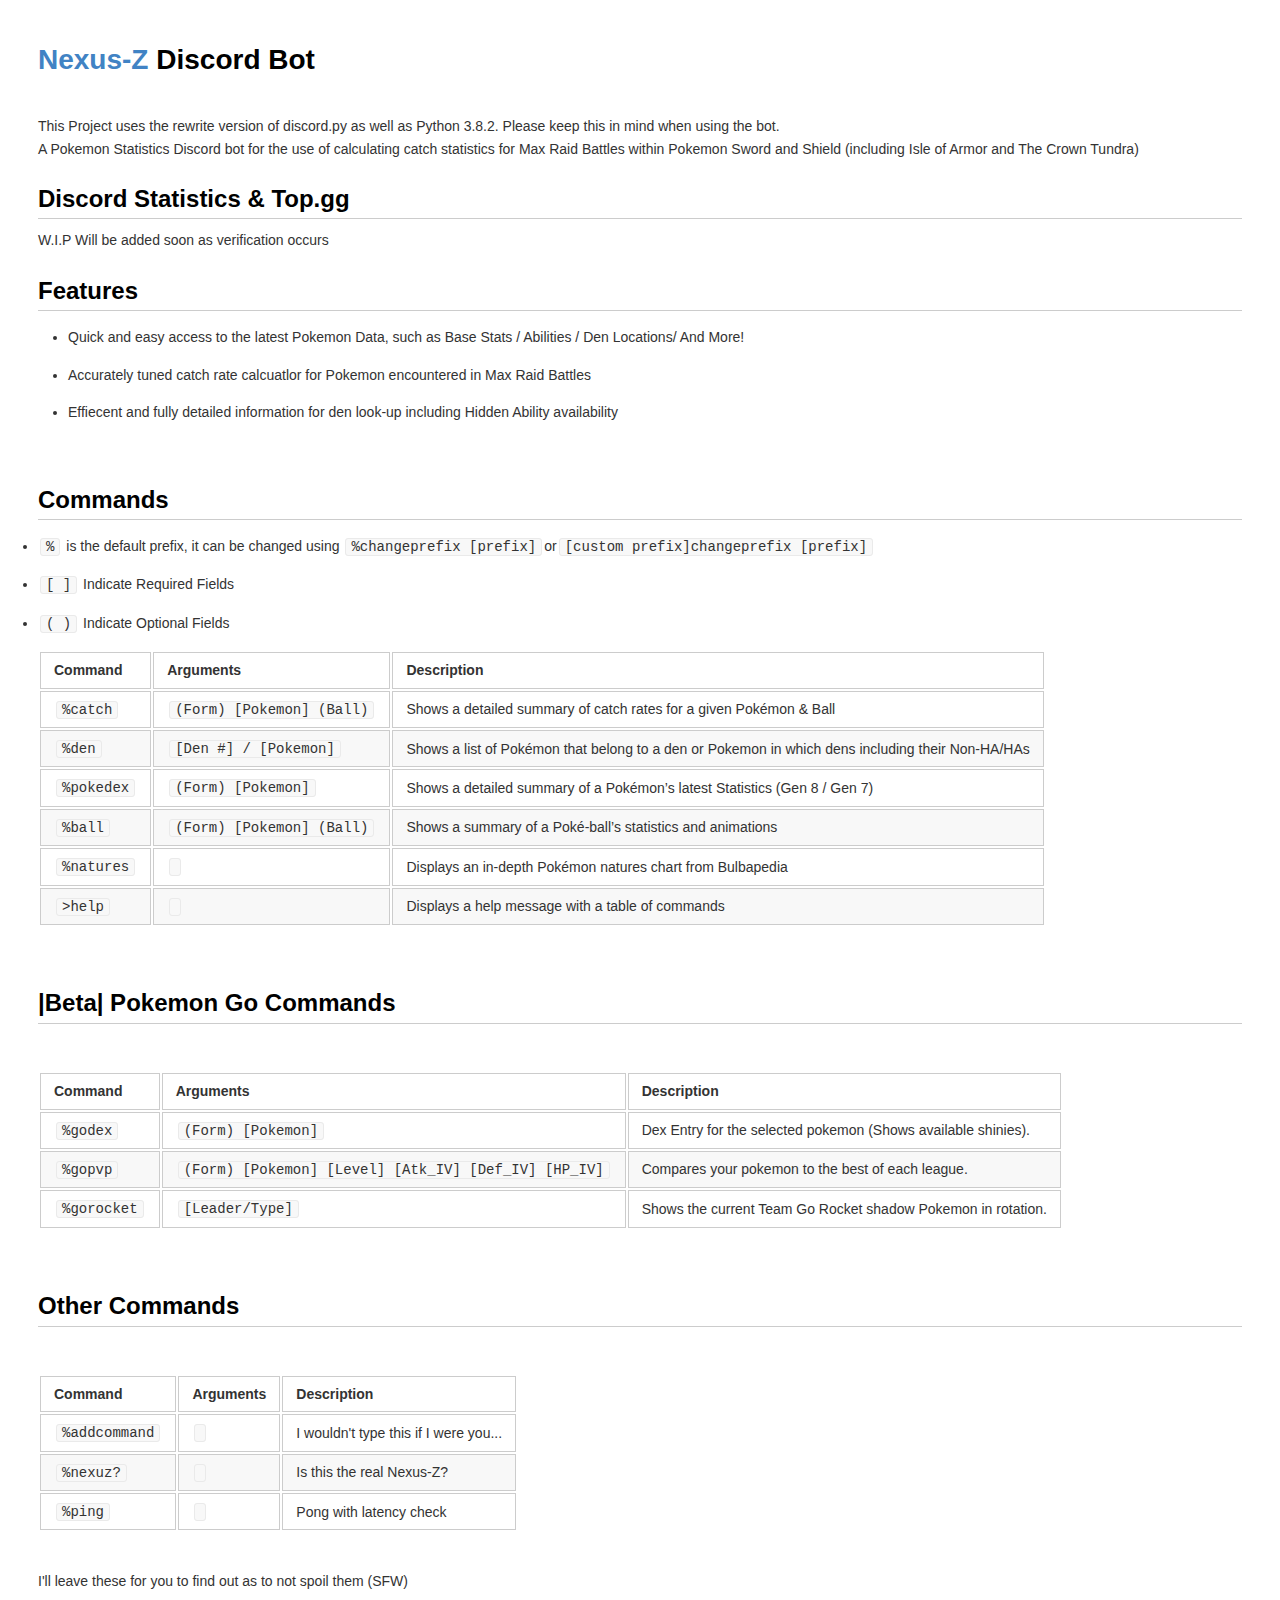
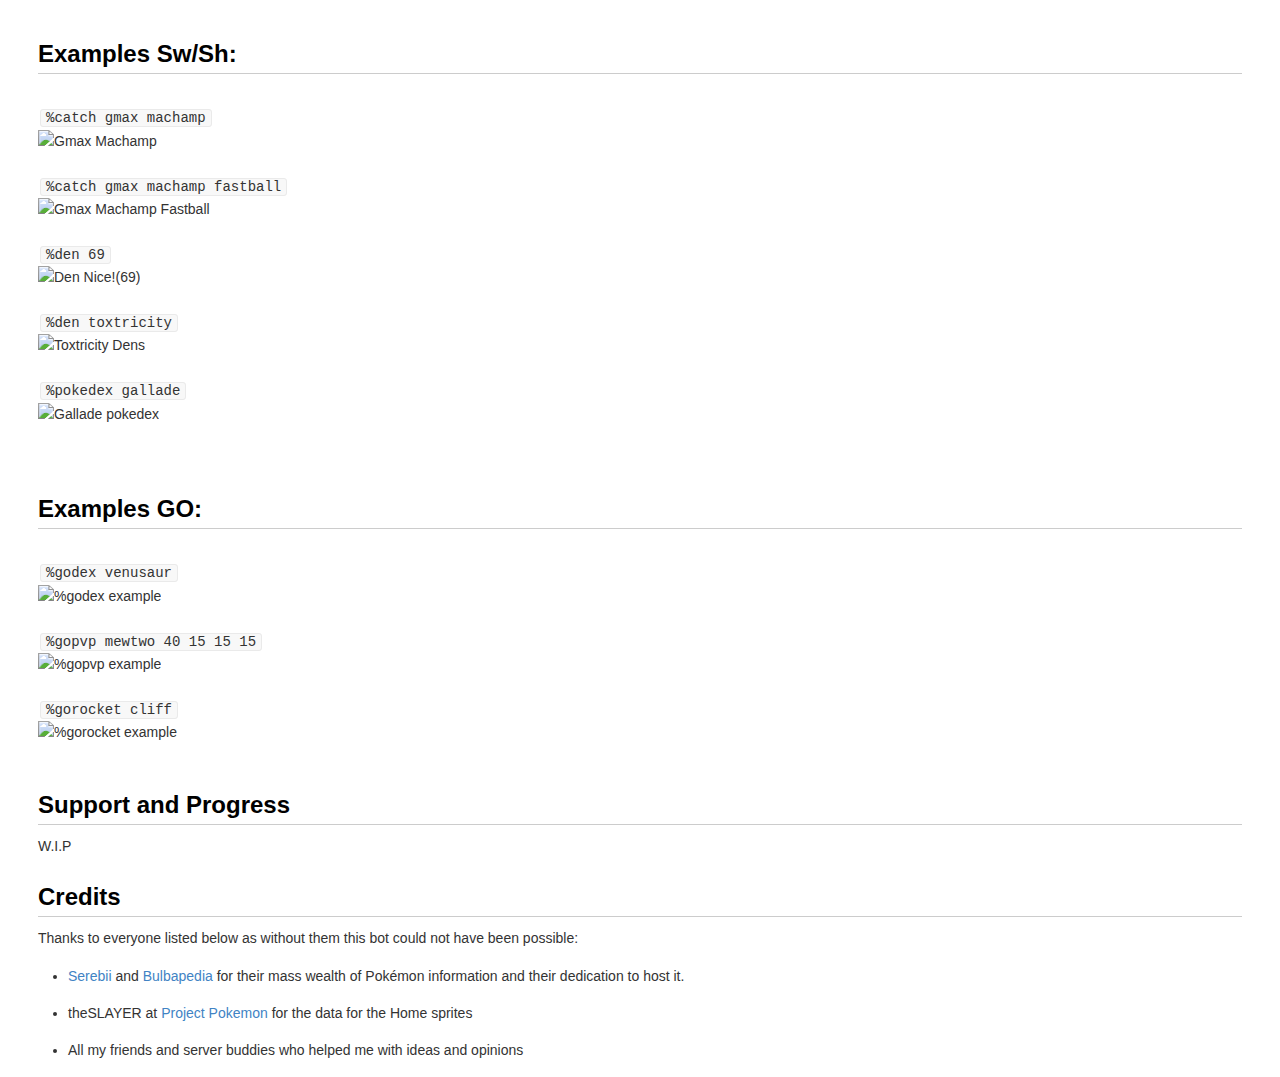
==== NexusZ/index.html @ 6e18e92f "Update index.html" ====
<!DOCTYPE html>
<html>
<head>
 <link rel="stylesheet" href="styles.css">
<body>
<h1><a href="https://github.com/Sollisnexus/Nexus-Z">Nexus-Z</a> Discord Bot</h1>
<br>
This Project uses the rewrite version of discord.py as well as Python 3.8.2. Please keep this in mind when using the bot.	
<br>
A Pokemon Statistics Discord bot for the use of calculating catch statistics for Max Raid Battles within Pokemon Sword and Shield (including Isle of Armor and The Crown Tundra)
<br>

<h2>Discord Statistics & Top.gg</h2>

W.I.P Will be added soon as verification occurs

<h2>Features</h2>
<ul>
	<li>Quick and easy access to the latest Pokemon Data, such as Base Stats / Abilities / Den Locations/ And More!
	<li>Accurately tuned catch rate calcuatlor for Pokemon encountered in Max Raid Battles
	<li>Effiecent and fully detailed information for den look-up including Hidden Ability availability
</ul>
<br>
<h2>Commands</h2>
	<li><code class="language-plaintext highlighter-rouge">%</code> is the default prefix, it can be changed using <code class="language-plaintext highlighter-rouge">%changeprefix [prefix]</code>or<code class="language-plaintext highlighter-rouge">[custom prefix]changeprefix [prefix]</code></li>
    <li><code class="language-plaintext highlighter-rouge">[ ]</code> Indicate Required Fields</li>
	<li><code class="language-plaintext highlighter-rouge">( )</code> Indicate Optional Fields</li>

<table>
<thead>
	<tr>
		<th>Command</th>
		<th>Arguments</th>
		<th>Description</th>
	</tr>
</thead>
<tbody>	
	<tr>
		<td><code class="language-plaintext highlighter-rouge">%catch</code></td>
		<td><code class="language-plaintext highlighter-rouge">(Form) [Pokemon] (Ball)</code></td>
		<td>Shows a detailed summary of catch rates for a given Pokémon & Ball</td>
	</tr>
	<tr>
		<td><code class="language-plaintext highlighter-rouge">%den</code></td>
		<td><code class="language-plaintext highlighter-rouge">[Den #] / [Pokemon]</code></td>
		<td>Shows a list of Pokémon that belong to a den or Pokemon in which dens including their Non-HA/HAs</td>
	</tr>
<tr>
		<td><code class="language-plaintext highlighter-rouge">%pokedex</code></td>
		<td><code class="language-plaintext highlighter-rouge">(Form) [Pokemon]</code></td>
		<td>Shows a detailed summary of a Pokémon’s latest Statistics (Gen 8 / Gen 7)</td>
	</tr>
<tr>
		<td><code class="language-plaintext highlighter-rouge">%ball</code></td>
		<td><code class="language-plaintext highlighter-rouge">(Form) [Pokemon] (Ball)</code></td>
		<td>Shows a summary of a Poké-ball’s statistics and animations </td>
	</tr>
<tr>
		<td><code class="language-plaintext highlighter-rouge">%natures</code></td>
		<td><code class="language-plaintext highlighter-rouge"></code></td>
		<td>Displays an in-depth Pokémon natures chart from Bulbapedia</td>
	</tr>
<tr>
		<td><code class="language-plaintext highlighter-rouge">>help</code></td>
		<td><code class="language-plaintext highlighter-rouge"></code></td>
		<td>Displays a help message with a table of commands</td>
	</tr>
</tbody>
</table>
</p>
<p>
<br>
<h2> |Beta| Pokemon Go Commands</h2>
<br>
<table>
<thead>
	<tr>
		<th>Command</th>
		<th>Arguments</th>
		<th>Description</th>
	</tr>
</thead>
<tbody>	
	<tr>
		<td><code class="language-plaintext highlighter-rouge">%godex</code></td>
		<td><code class="language-plaintext highlighter-rouge">(Form) [Pokemon]</code></td>
		<td>Dex Entry for the selected pokemon (Shows available shinies).</td>
	</tr>
	<tr>
		<td><code class="language-plaintext highlighter-rouge">%gopvp</code></td>
		<td><code class="language-plaintext highlighter-rouge">(Form) [Pokemon] [Level] [Atk_IV] [Def_IV] [HP_IV]</code></td>
		<td>Compares your pokemon to the best of each league.</td>
	</tr>
	<tr>
		<td><code class="language-plaintext highlighter-rouge">%gorocket</code></td>
		<td><code class="language-plaintext highlighter-rouge">[Leader/Type]</code></td>
		<td>Shows the current Team Go Rocket shadow Pokemon in rotation.</td>
	</tr>
</tbody>
</table>
</p>
<p>
<br>
<h2>Other Commands</h2>
<br>
<table>
<thead>
	<tr>
		<th>Command</th>
		<th>Arguments</th>
		<th>Description</th>
	</tr>
</thead>
<tbody>	
	<tr>
		<td><code class="language-plaintext highlighter-rouge">%addcommand</code></td>
		<td><code class="language-plaintext highlighter-rouge"></code></td>
		<td>I wouldn't type this if I were you...</td>
	</tr>
	<tr>
		<td><code class="language-plaintext highlighter-rouge">%nexuz?</code></td>
		<td><code class="language-plaintext highlighter-rouge"></code></td>
		<td>Is this the real Nexus-Z?</td>
	</tr>
	<tr>
		<td><code class="language-plaintext highlighter-rouge">%ping</code></td>
		<td><code class="language-plaintext highlighter-rouge"></code></td>
		<td>Pong with latency check</td>
	</tr>
</tbody>
</table>
<br>
I'll leave these for you to find out as to not spoil them (SFW)
<br>
<br>
<h2>Examples Sw/Sh:</h2>
<br>
<code class="language-plaintext highlighter-rouge">%catch gmax machamp</code>
<br>
<img src="https://raw.githubusercontent.com/Sollisnexus/Sollisnexus.github.io/master/NexusZ/machampgmax.png" alt="Gmax Machamp">
<br>
<br>
<code class="language-plaintext highlighter-rouge">%catch gmax machamp fastball</code>
<br>
<img src="https://raw.githubusercontent.com/Sollisnexus/Sollisnexus.github.io/master/NexusZ/machampgmaxfastball.png" alt="Gmax Machamp Fastball">
<br>
<br>
<code class="language-plaintext highlighter-rouge">%den 69</code>
<br>
<img src="https://raw.githubusercontent.com/Sollisnexus/Sollisnexus.github.io/master/NexusZ/den69.png" alt="Den Nice!(69)">
<br>
<br>
<code class="language-plaintext highlighter-rouge">%den toxtricity</code>
<br>
<img src="https://raw.githubusercontent.com/Sollisnexus/Sollisnexus.github.io/master/NexusZ/dentoxtricity.png" alt="Toxtricity Dens">
<br>
<br>
<code class="language-plaintext highlighter-rouge">%pokedex gallade</code>
<br>
<img src="https://raw.githubusercontent.com/Sollisnexus/Sollisnexus.github.io/master/NexusZ/pokedexgallade.png" alt="Gallade pokedex">
<br>
<br>
<br>
<h2>Examples GO:</h2>
<br>
<code class="language-plaintext highlighter-rouge">%godex venusaur</code>
<br>
<img src="https://raw.githubusercontent.com/Sollisnexus/Sollisnexus.github.io/master/NexusZ/venusaurdexexample.png" alt="%godex example">
<br>
<br>
<code class="language-plaintext highlighter-rouge">%gopvp mewtwo 40 15 15 15</code>
<br>
<img src="https://raw.githubusercontent.com/Sollisnexus/Sollisnexus.github.io/master/NexusZ/gopvpmewtwoexample.png" alt="%gopvp example">
<br>
<br>
<code class="language-plaintext highlighter-rouge">%gorocket cliff</code>
<br>
<img src="https://raw.githubusercontent.com/Sollisnexus/Sollisnexus.github.io/master/NexusZ/cliffexample.png" alt="%gorocket example">
<br>
<br>
	
<h2>Support and Progress</h2>
W.I.P
<br>
<h2>Credits</h2>
Thanks to everyone listed below as without them this bot could not have been possible:
<ul>
	<li><a href="https://www.serebii.net/">Serebii</a> and <a href="https://bulbapedia.bulbagarden.net/wiki/Main_Page">Bulbapedia</a> for their mass wealth of Pokémon information and their dedication to host it.
	<li>theSLAYER at <a href="https://projectpokemon.org/">Project Pokemon</a> for the data for the Home sprites
	<li>All my friends and server buddies who helped me with ideas and opinions
<ul>
</p>
</body>
</html>
---- NexusZ/styles.css ----
body {
  font-family: Helvetica, arial, sans-serif;
  font-size: 14px;
  line-height: 1.6;
  padding-top: 10px;
  padding-bottom: 10px;
  background-color: white;
  padding: 30px;
  color: #333;
}

body > *:first-child {
  margin-top: 0 !important;
}

body > *:last-child {
  margin-bottom: 0 !important;
}

a {
  color: #4183C4;
  text-decoration: none;
}

a.absent {
  color: #cc0000;
}

a.anchor {
  display: block;
  padding-left: 30px;
  margin-left: -30px;
  cursor: pointer;
  position: absolute;
  top: 0;
  left: 0;
  bottom: 0;
}

h1, h2, h3, h4, h5, h6 {
  margin: 20px 0 10px;
  padding: 0;
  font-weight: bold;
  -webkit-font-smoothing: antialiased;
  cursor: text;
  position: relative;
}

h2:first-child, h1:first-child, h1:first-child + h2, h3:first-child, h4:first-child, h5:first-child, h6:first-child {
  margin-top: 0;
  padding-top: 0;
}

h1:hover a.anchor, h2:hover a.anchor, h3:hover a.anchor, h4:hover a.anchor, h5:hover a.anchor, h6:hover a.anchor {
  text-decoration: none;
}

h1 tt, h1 code {
  font-size: inherit;
}

h2 tt, h2 code {
  font-size: inherit;
}

h3 tt, h3 code {
  font-size: inherit;
}

h4 tt, h4 code {
  font-size: inherit;
}

h5 tt, h5 code {
  font-size: inherit;
}

h6 tt, h6 code {
  font-size: inherit;
}

h1 {
  font-size: 28px;
  color: black;
}

h2 {
  font-size: 24px;
  border-bottom: 1px solid #cccccc;
  color: black;
}

h3 {
  font-size: 18px;
}

h4 {
  font-size: 16px;
}

h5 {
  font-size: 14px;
}

h6 {
  color: #777777;
  font-size: 14px;
}

p, blockquote, ul, ol, dl, li, table, pre {
  margin: 15px 0;
}

hr {
  border: 0 none;
  color: #cccccc;
  height: 4px;
  padding: 0;
}

body > h2:first-child {
  margin-top: 0;
  padding-top: 0;
}

body > h1:first-child {
  margin-top: 0;
  padding-top: 0;
}

body > h1:first-child + h2 {
  margin-top: 0;
  padding-top: 0;
}

body > h3:first-child, body > h4:first-child, body > h5:first-child, body > h6:first-child {
  margin-top: 0;
  padding-top: 0;
}

a:first-child h1, a:first-child h2, a:first-child h3, a:first-child h4, a:first-child h5, a:first-child h6 {
  margin-top: 0;
  padding-top: 0;
}

h1 p, h2 p, h3 p, h4 p, h5 p, h6 p {
  margin-top: 0;
}

li p.first {
  display: inline-block;
}

ul, ol {
  padding-left: 30px;
}

ul :first-child, ol :first-child {
  margin-top: 0;
}

ul :last-child, ol :last-child {
  margin-bottom: 0;
}

dl {
  padding: 0;
}

dl dt {
  font-size: 14px;
  font-weight: bold;
  font-style: italic;
  padding: 0;
  margin: 15px 0 5px;
}

dl dt:first-child {
  padding: 0;
}

dl dt > :first-child {
  margin-top: 0;
}

dl dt > :last-child {
  margin-bottom: 0;
}

dl dd {
  margin: 0 0 15px;
  padding: 0 15px;
}

dl dd > :first-child {
  margin-top: 0;
}

dl dd > :last-child {
  margin-bottom: 0;
}

blockquote {
  border-left: 4px solid #dddddd;
  padding: 0 15px;
  color: #777777;
}

blockquote > :first-child {
  margin-top: 0;
}

blockquote > :last-child {
  margin-bottom: 0;
}

table {
  padding: 0;
}
table tr {
  border-top: 1px solid #cccccc;
  background-color: white;
  margin: 0;
  padding: 0;
}

table tr:nth-child(2n) {
  background-color: #f8f8f8;
}

table tr th {
  font-weight: bold;
  border: 1px solid #cccccc;
  text-align: left;
  margin: 0;
  padding: 6px 13px;
}

table tr td {
  border: 1px solid #cccccc;
  text-align: left;
  margin: 0;
  padding: 6px 13px;
}

table tr th :first-child, table tr td :first-child {
  margin-top: 0;
}

table tr th :last-child, table tr td :last-child {
  margin-bottom: 0;
}

img {
  max-width: 100%;
}

span.frame {
  display: block;
  overflow: hidden;
}

span.frame > span {
  border: 1px solid #dddddd;
  display: block;
  float: left;
  overflow: hidden;
  margin: 13px 0 0;
  padding: 7px;
  width: auto;
}

span.frame span img {
  display: block;
  float: left;
}

span.frame span span {
  clear: both;
  color: #333333;
  display: block;
  padding: 5px 0 0;
}

span.align-center {
  display: block;
  overflow: hidden;
  clear: both;
}

span.align-center > span {
  display: block;
  overflow: hidden;
  margin: 13px auto 0;
  text-align: center;
}

span.align-center span img {
  margin: 0 auto;
  text-align: center;
}

span.align-right {
  display: block;
  overflow: hidden;
  clear: both;
}

span.align-right > span {
  display: block;
  overflow: hidden;
  margin: 13px 0 0;
  text-align: right;
}

span.align-right span img {
  margin: 0;
  text-align: right;
}

span.float-left {
  display: block;
  margin-right: 13px;
  overflow: hidden;
  float: left;
}

span.float-left span {
  margin: 13px 0 0;
}

span.float-right {
  display: block;
  margin-left: 13px;
  overflow: hidden;
  float: right;
}

span.float-right > span {
  display: block;
  overflow: hidden;
  margin: 13px auto 0;
  text-align: right;
}

code, tt {
  margin: 0 2px;
  padding: 0 5px;
  white-space: nowrap;
  border: 1px solid #eaeaea;
  background-color: #f8f8f8;
  border-radius: 3px;
}

pre code {
  margin: 0;
  padding: 0;
  white-space: pre;
  border: none;
  background: transparent;
}

.highlight pre {
  background-color: #f8f8f8;
  border: 1px solid #cccccc;
  font-size: 13px;
  line-height: 19px;
  overflow: auto;
  padding: 6px 10px;
  border-radius: 3px;
}

pre {
  background-color: #f8f8f8;
  border: 1px solid #cccccc;
  font-size: 13px;
  line-height: 19px;
  overflow: auto;
  padding: 6px 10px;
  border-radius: 3px;
}

pre code, pre tt {
  background-color: transparent;
  border: none;
}
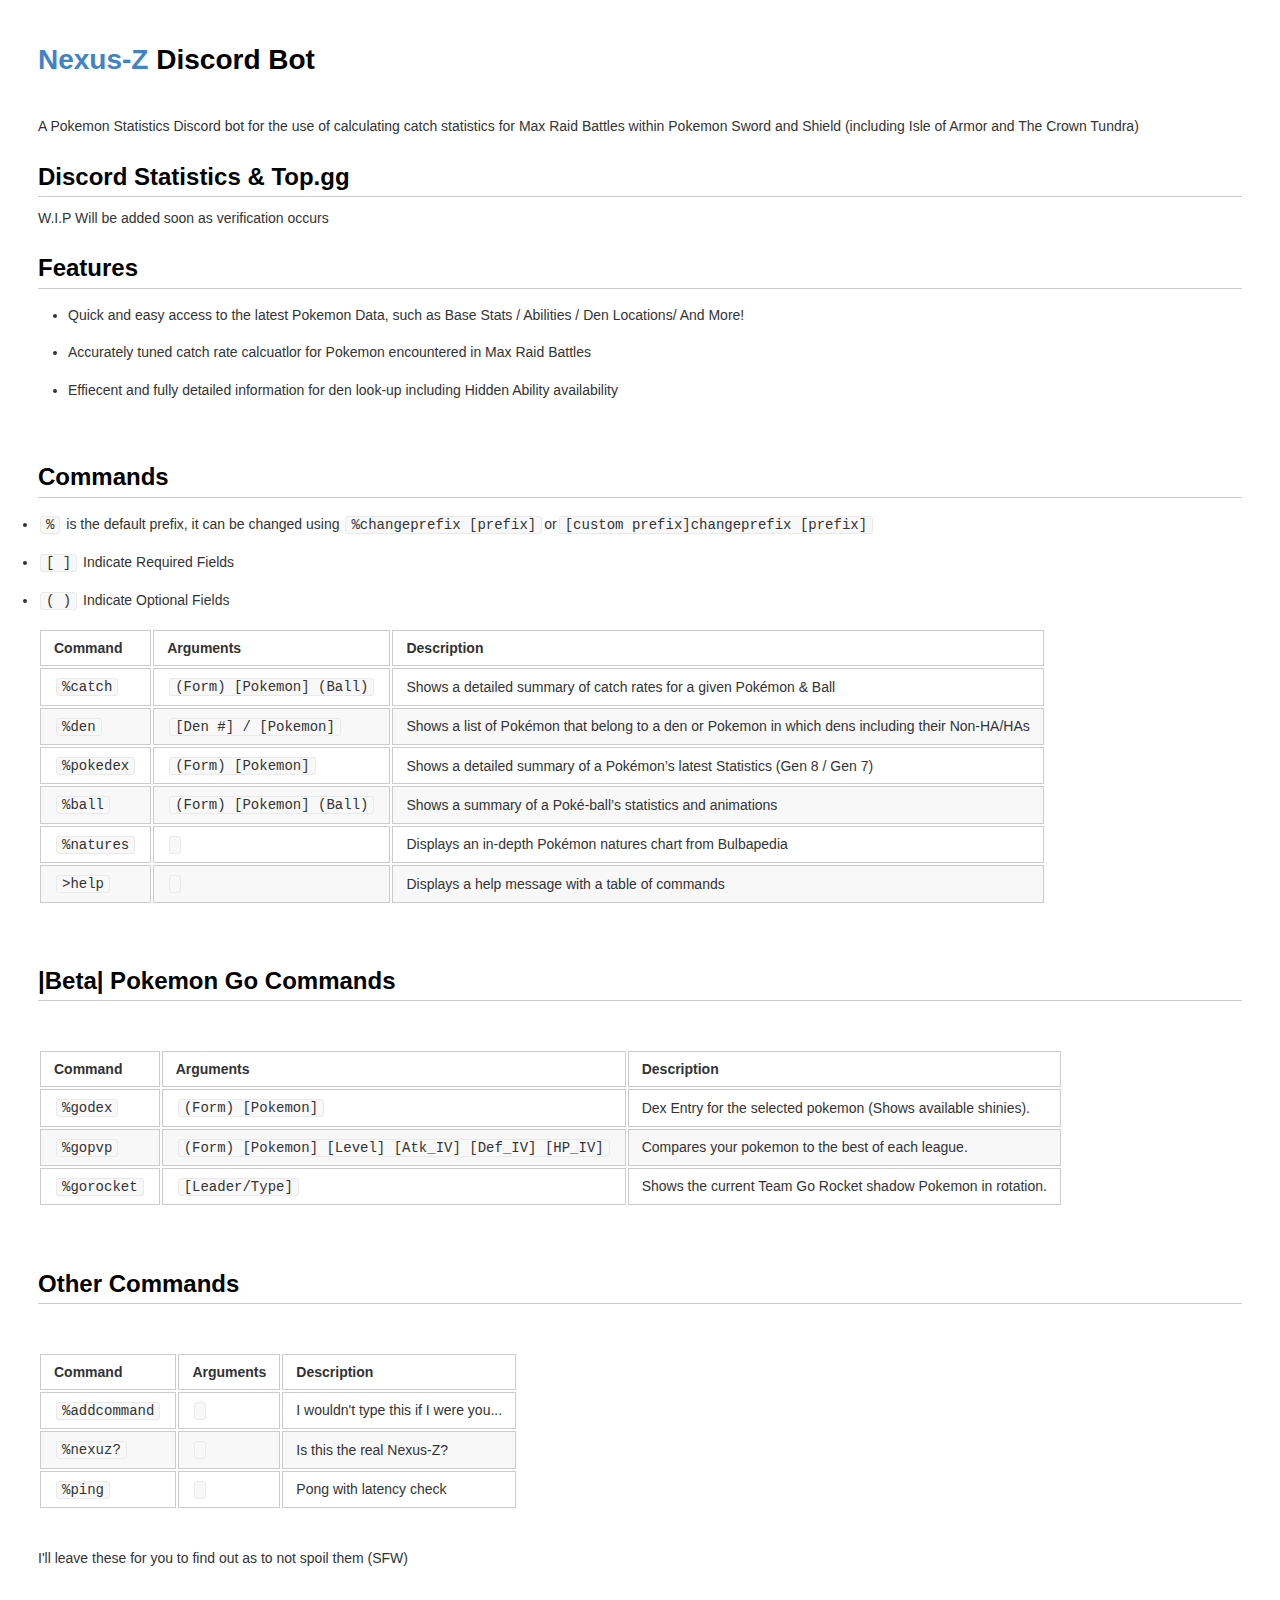
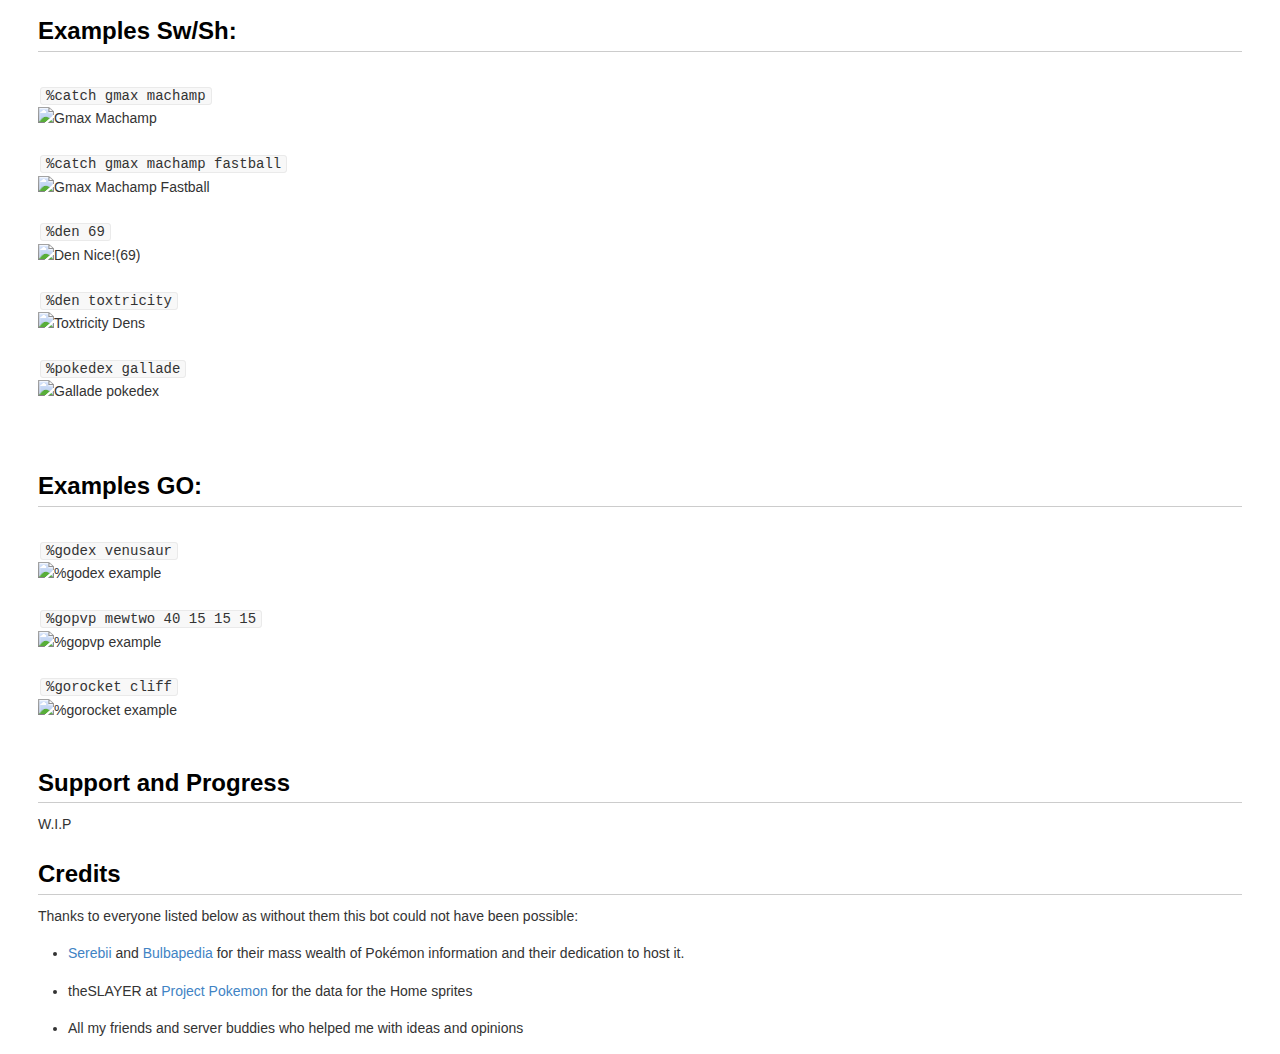
==== commit 9a2e2770: "Update index.html" ====
--- a/NexusZ/index.html
+++ b/NexusZ/index.html
@@ -4,8 +4,6 @@
  <link rel="stylesheet" href="styles.css">
 <body>
 <h1><a href="https://github.com/Sollisnexus/Nexus-Z">Nexus-Z</a> Discord Bot</h1>
-<br>
-This Project uses the rewrite version of discord.py as well as Python 3.8.2. Please keep this in mind when using the bot.	
 <br>
 A Pokemon Statistics Discord bot for the use of calculating catch statistics for Max Raid Battles within Pokemon Sword and Shield (including Isle of Armor and The Crown Tundra)
 <br>
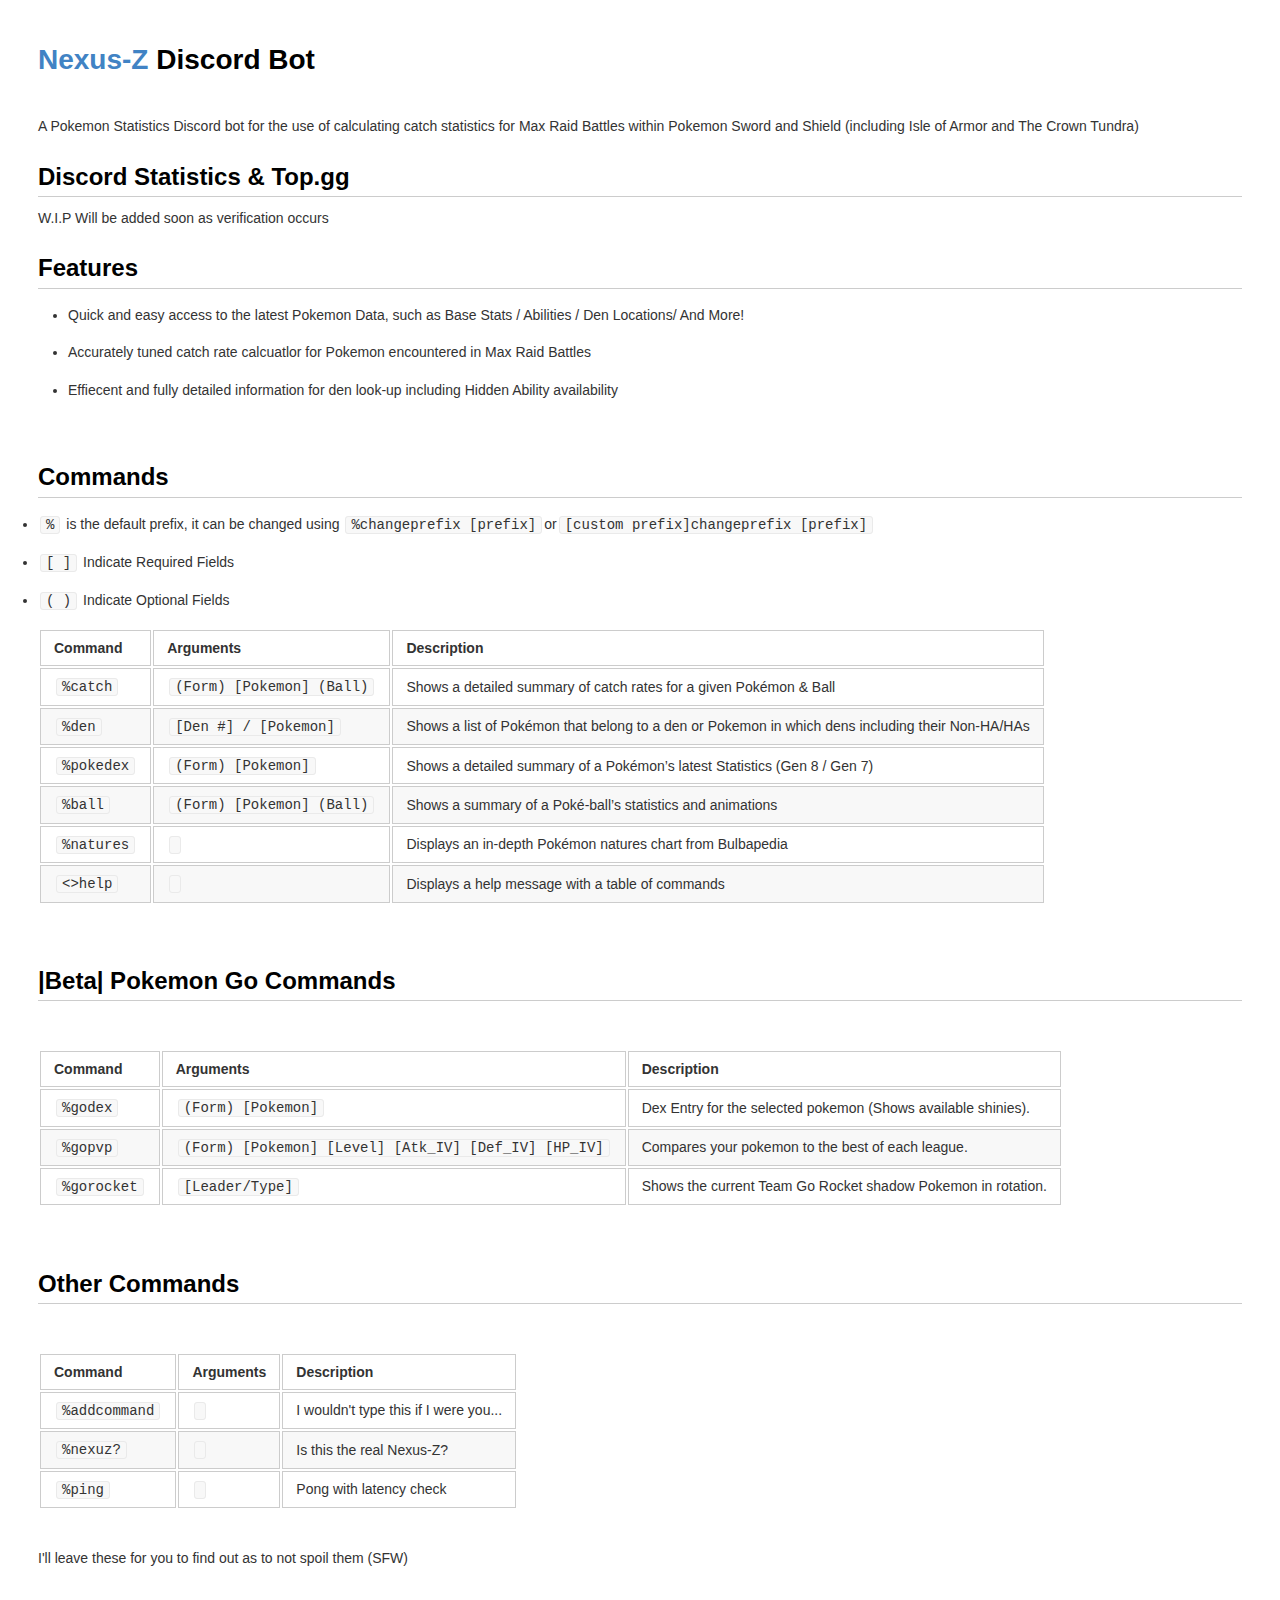
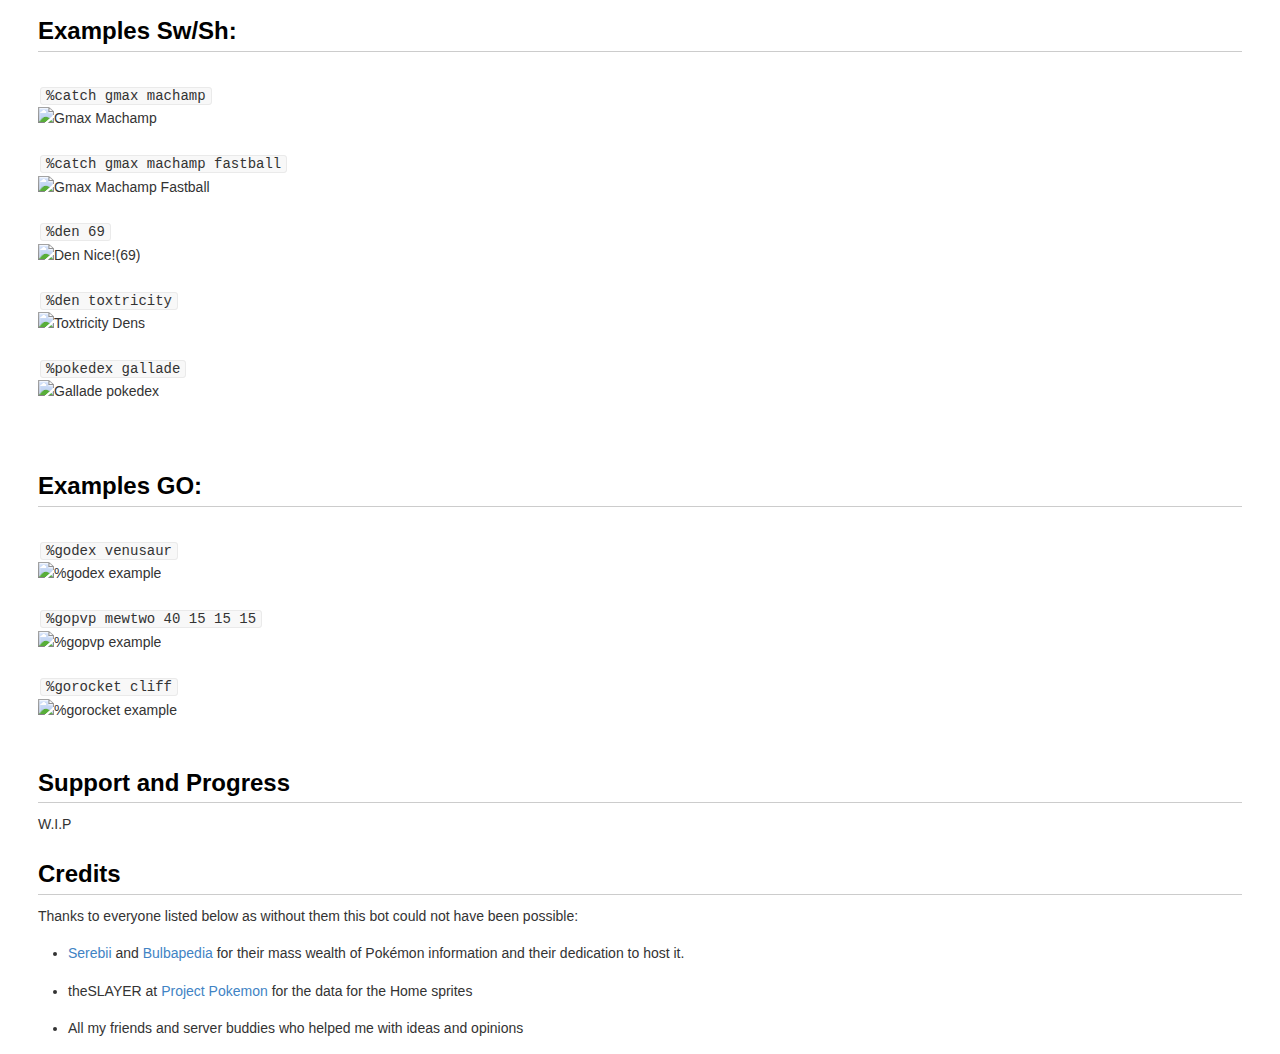
==== commit 6688a48b: "Update index.html" ====
--- a/NexusZ/index.html
+++ b/NexusZ/index.html
@@ -59,7 +59,7 @@
 		<td>Displays an in-depth Pokémon natures chart from Bulbapedia</td>
 	</tr>
 <tr>
-		<td><code class="language-plaintext highlighter-rouge">>help</code></td>
+		<td><code class="language-plaintext highlighter-rouge"><>help</code></td>
 		<td><code class="language-plaintext highlighter-rouge"></code></td>
 		<td>Displays a help message with a table of commands</td>
 	</tr>
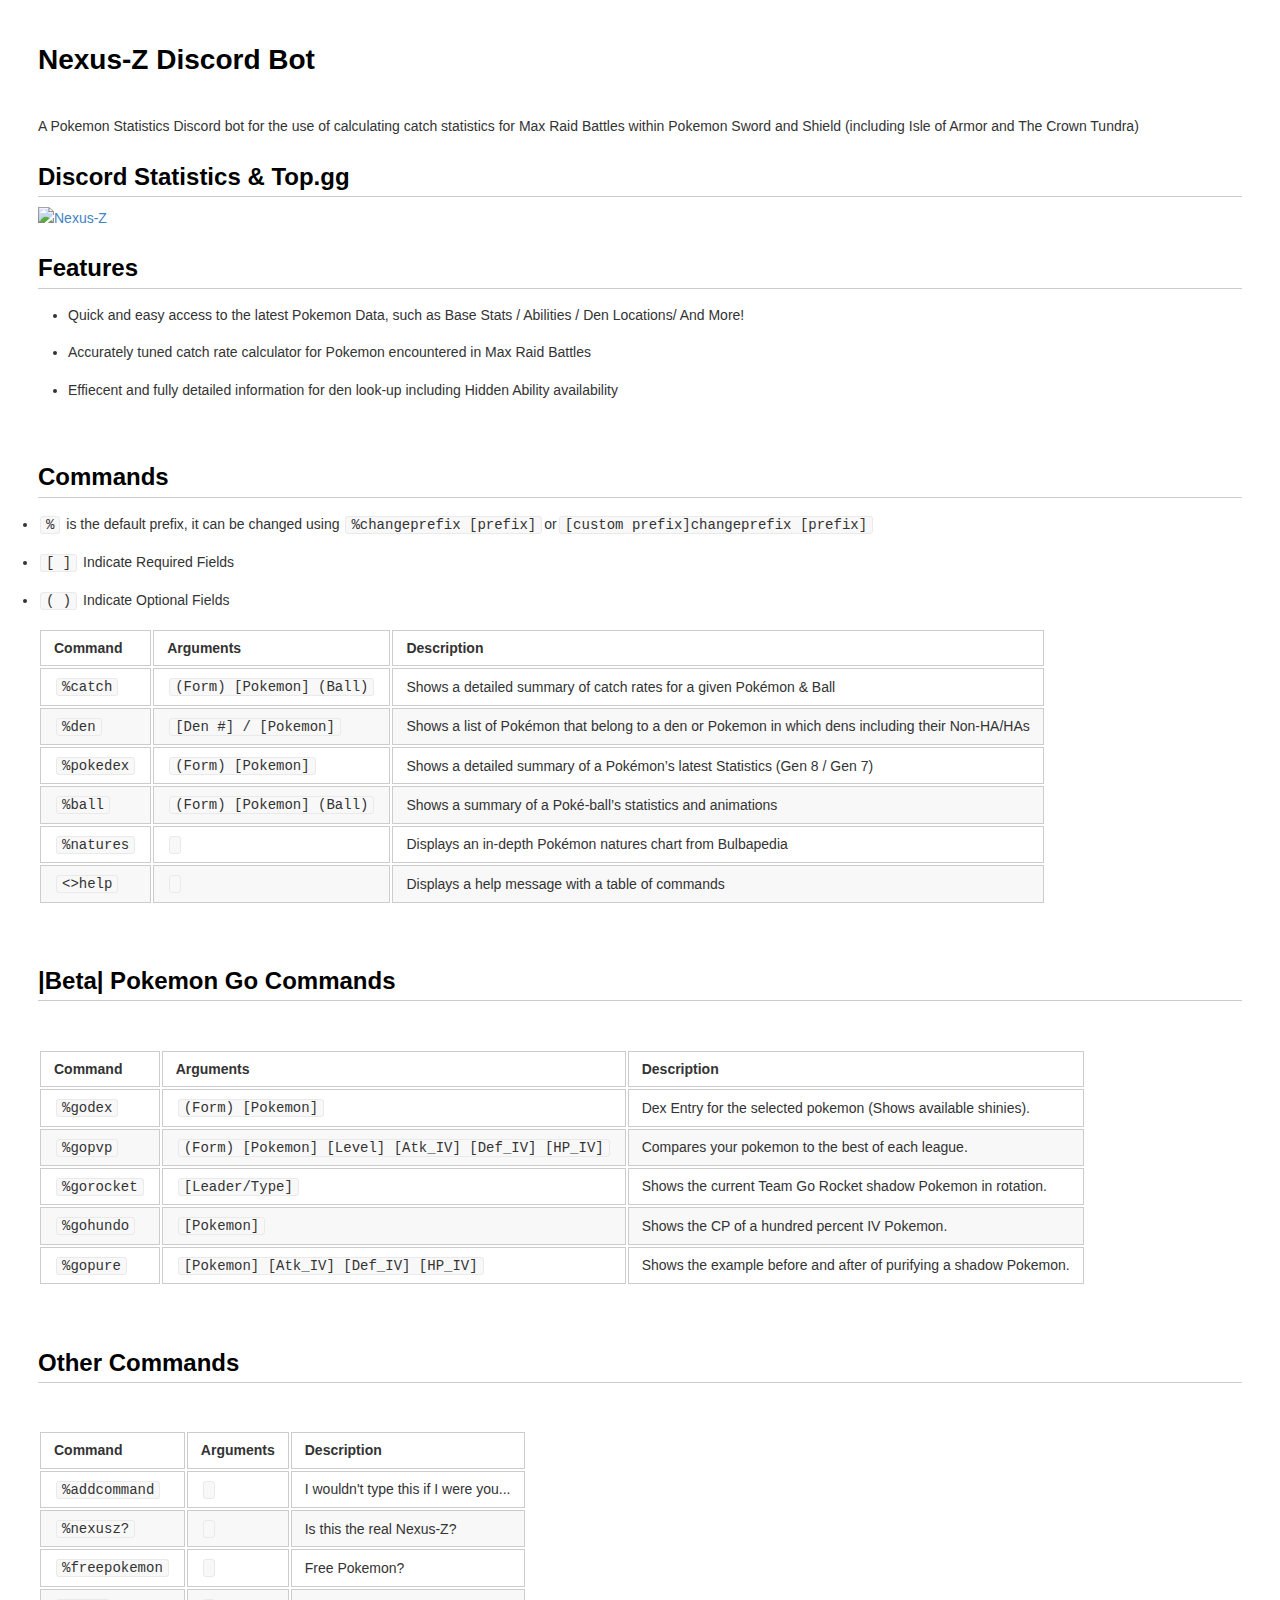
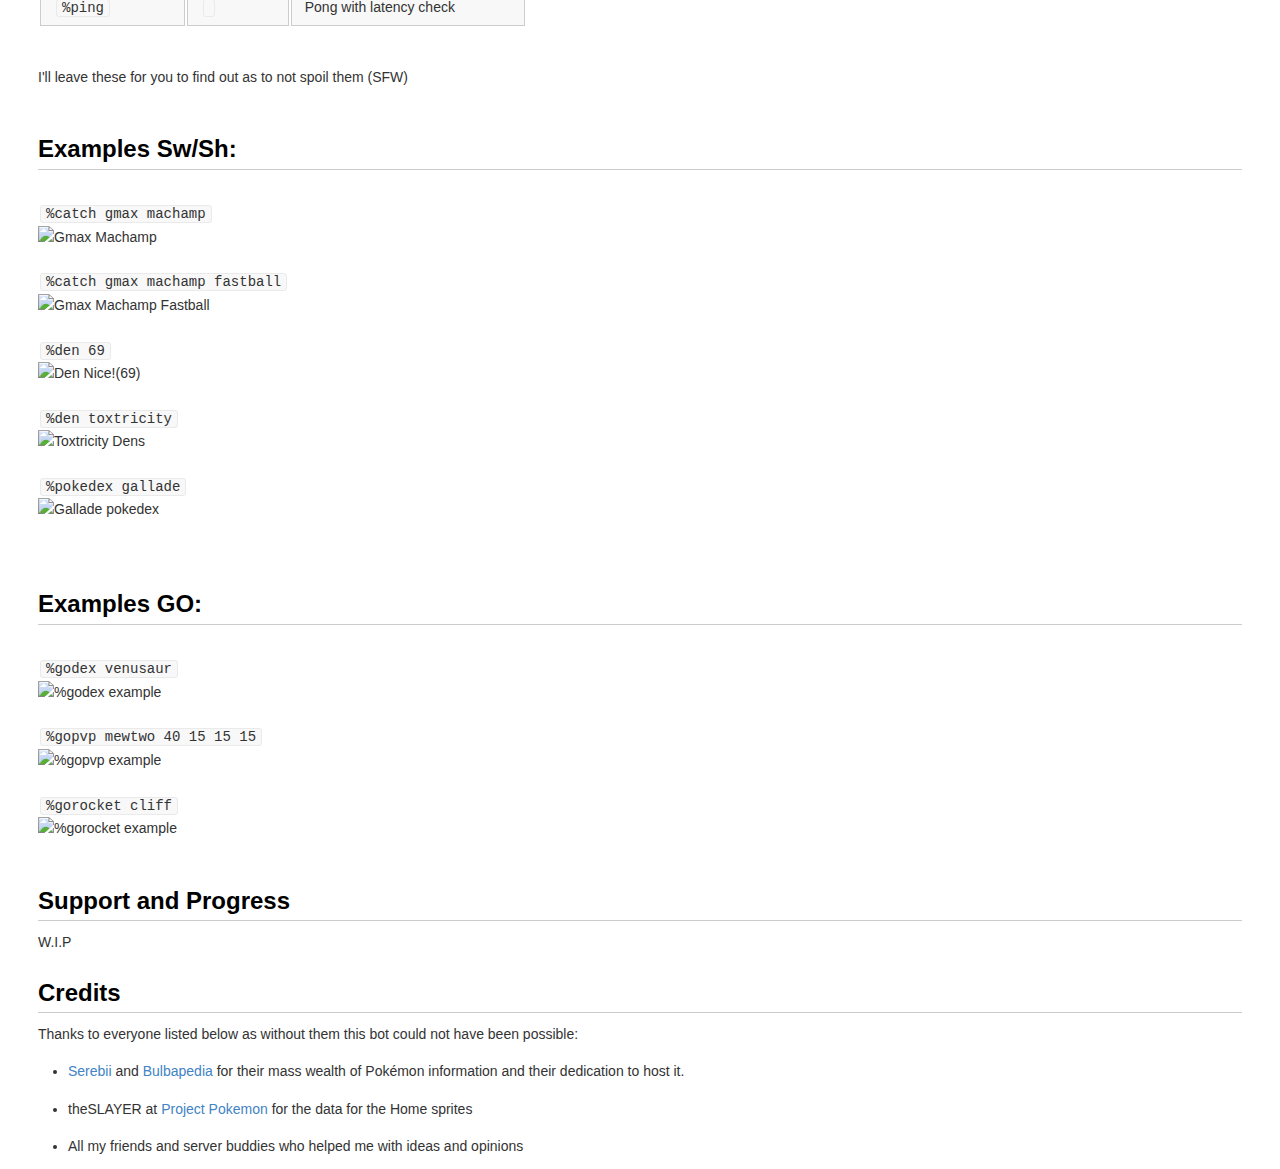
==== commit a0bf9442: "Update index.html" ====
--- a/NexusZ/index.html
+++ b/NexusZ/index.html
@@ -3,19 +3,21 @@
 <head>
  <link rel="stylesheet" href="styles.css">
 <body>
-<h1><a href="https://github.com/Sollisnexus/Nexus-Z">Nexus-Z</a> Discord Bot</h1>
+<h1>Nexus-Z Discord Bot</h1>
 <br>
 A Pokemon Statistics Discord bot for the use of calculating catch statistics for Max Raid Battles within Pokemon Sword and Shield (including Isle of Armor and The Crown Tundra)
 <br>
 
 <h2>Discord Statistics & Top.gg</h2>
 
-W.I.P Will be added soon as verification occurs
+<a href="https://top.gg/bot/674716932720558101" >
+  <img src="https://top.gg/api/widget/674716932720558101.svg" alt="Nexus-Z" />
+</a>
 
 <h2>Features</h2>
 <ul>
 	<li>Quick and easy access to the latest Pokemon Data, such as Base Stats / Abilities / Den Locations/ And More!
-	<li>Accurately tuned catch rate calcuatlor for Pokemon encountered in Max Raid Battles
+	<li>Accurately tuned catch rate calculator for Pokemon encountered in Max Raid Battles
 	<li>Effiecent and fully detailed information for den look-up including Hidden Ability availability
 </ul>
 <br>
@@ -94,6 +96,16 @@
 		<td><code class="language-plaintext highlighter-rouge">[Leader/Type]</code></td>
 		<td>Shows the current Team Go Rocket shadow Pokemon in rotation.</td>
 	</tr>
+  <tr>
+		<td><code class="language-plaintext highlighter-rouge">%gohundo</code></td>
+		<td><code class="language-plaintext highlighter-rouge">[Pokemon]</code></td>
+		<td>Shows the CP of a hundred percent IV Pokemon.</td>
+	</tr>
+  <tr>
+		<td><code class="language-plaintext highlighter-rouge">%gopure</code></td>
+		<td><code class="language-plaintext highlighter-rouge">[Pokemon] [Atk_IV] [Def_IV] [HP_IV]</code></td>
+		<td>Shows the example before and after of purifying a shadow Pokemon.</td>
+	</tr>
 </tbody>
 </table>
 </p>
@@ -116,9 +128,14 @@
 		<td>I wouldn't type this if I were you...</td>
 	</tr>
 	<tr>
-		<td><code class="language-plaintext highlighter-rouge">%nexuz?</code></td>
+		<td><code class="language-plaintext highlighter-rouge">%nexusz?</code></td>
 		<td><code class="language-plaintext highlighter-rouge"></code></td>
 		<td>Is this the real Nexus-Z?</td>
+	</tr>
+  	<tr>
+		<td><code class="language-plaintext highlighter-rouge">%freepokemon</code></td>
+		<td><code class="language-plaintext highlighter-rouge"></code></td>
+		<td>Free Pokemon?</td>
 	</tr>
 	<tr>
 		<td><code class="language-plaintext highlighter-rouge">%ping</code></td>
@@ -173,7 +190,7 @@
 <br>
 <code class="language-plaintext highlighter-rouge">%gorocket cliff</code>
 <br>
-<img src="https://raw.githubusercontent.com/Sollisnexus/Sollisnexus.github.io/master/NexusZ/cliffexample.png" alt="%gorocket example">
+<img src="https://raw.githubusercontent.com/Sollisnexus/Sollisnexus.github.io/master/NexusZ/cliffexample3.png" alt="%gorocket example">
 <br>
 <br>
 	
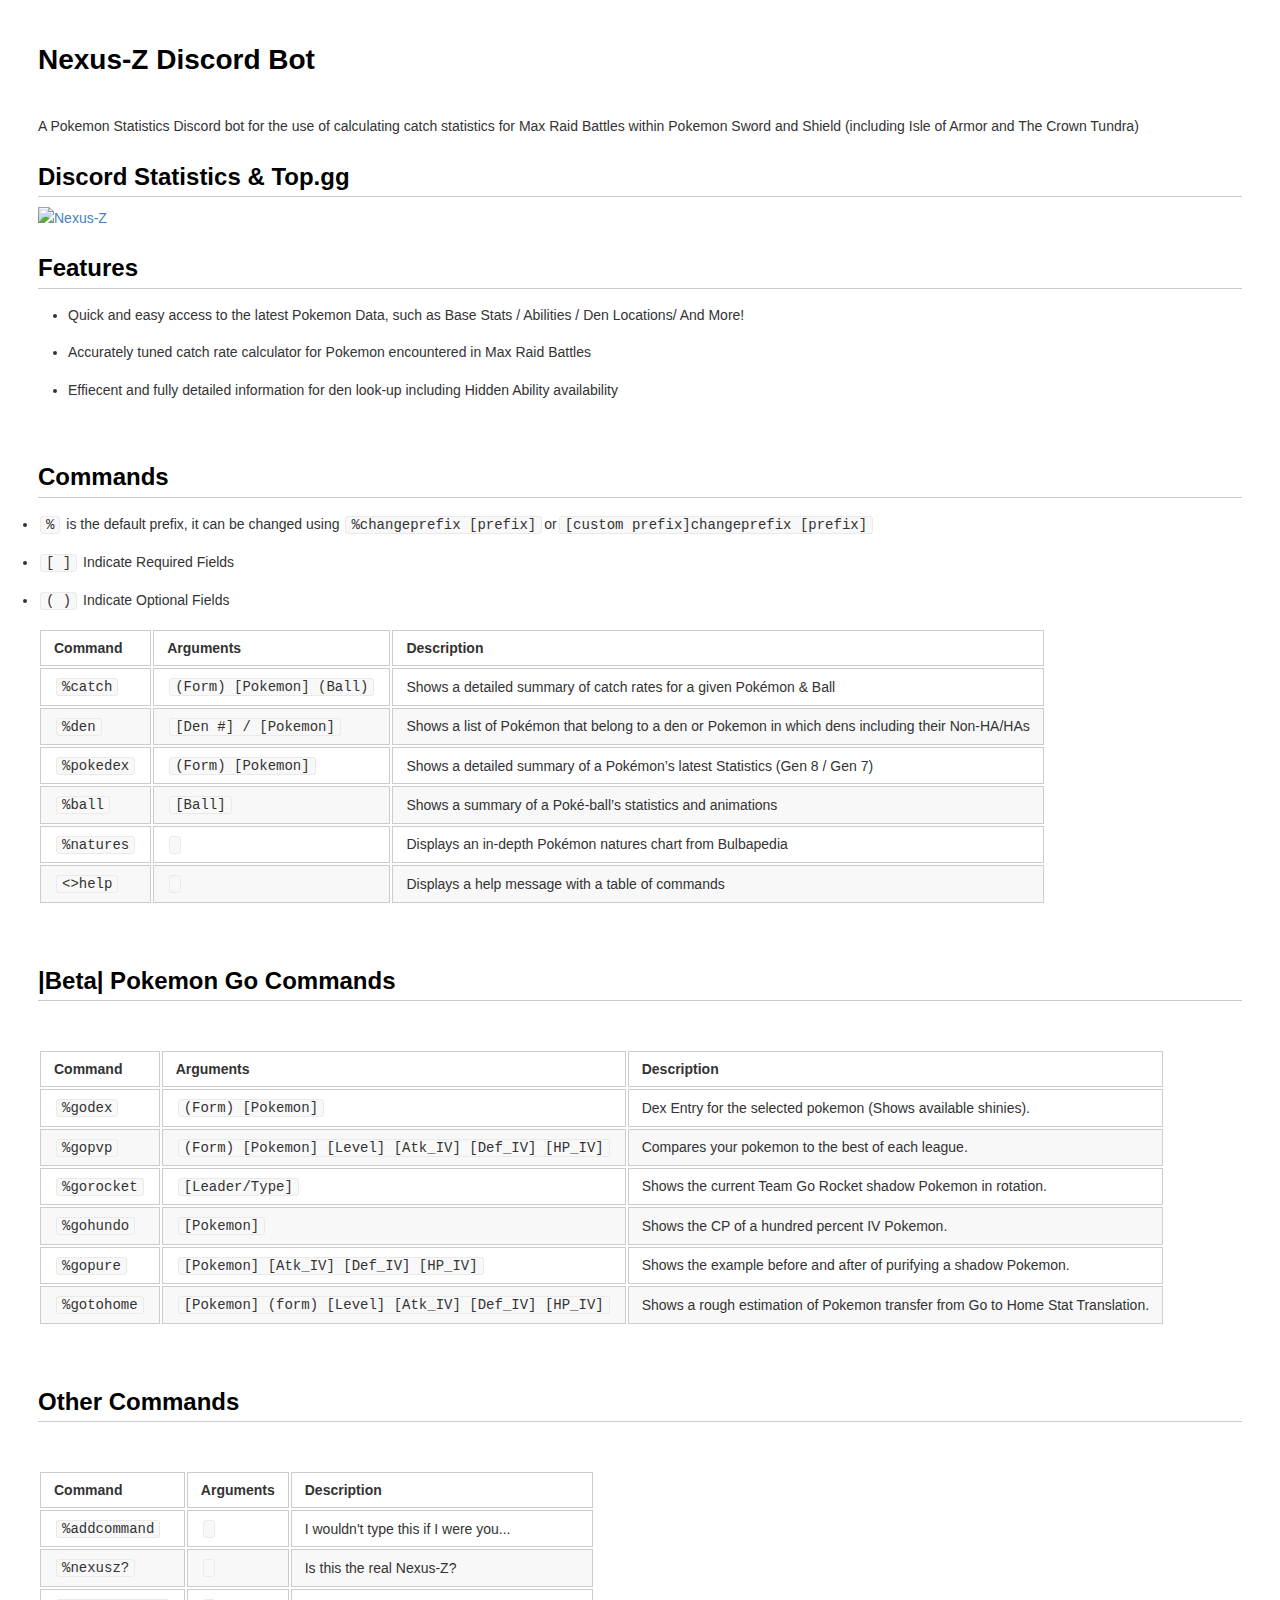
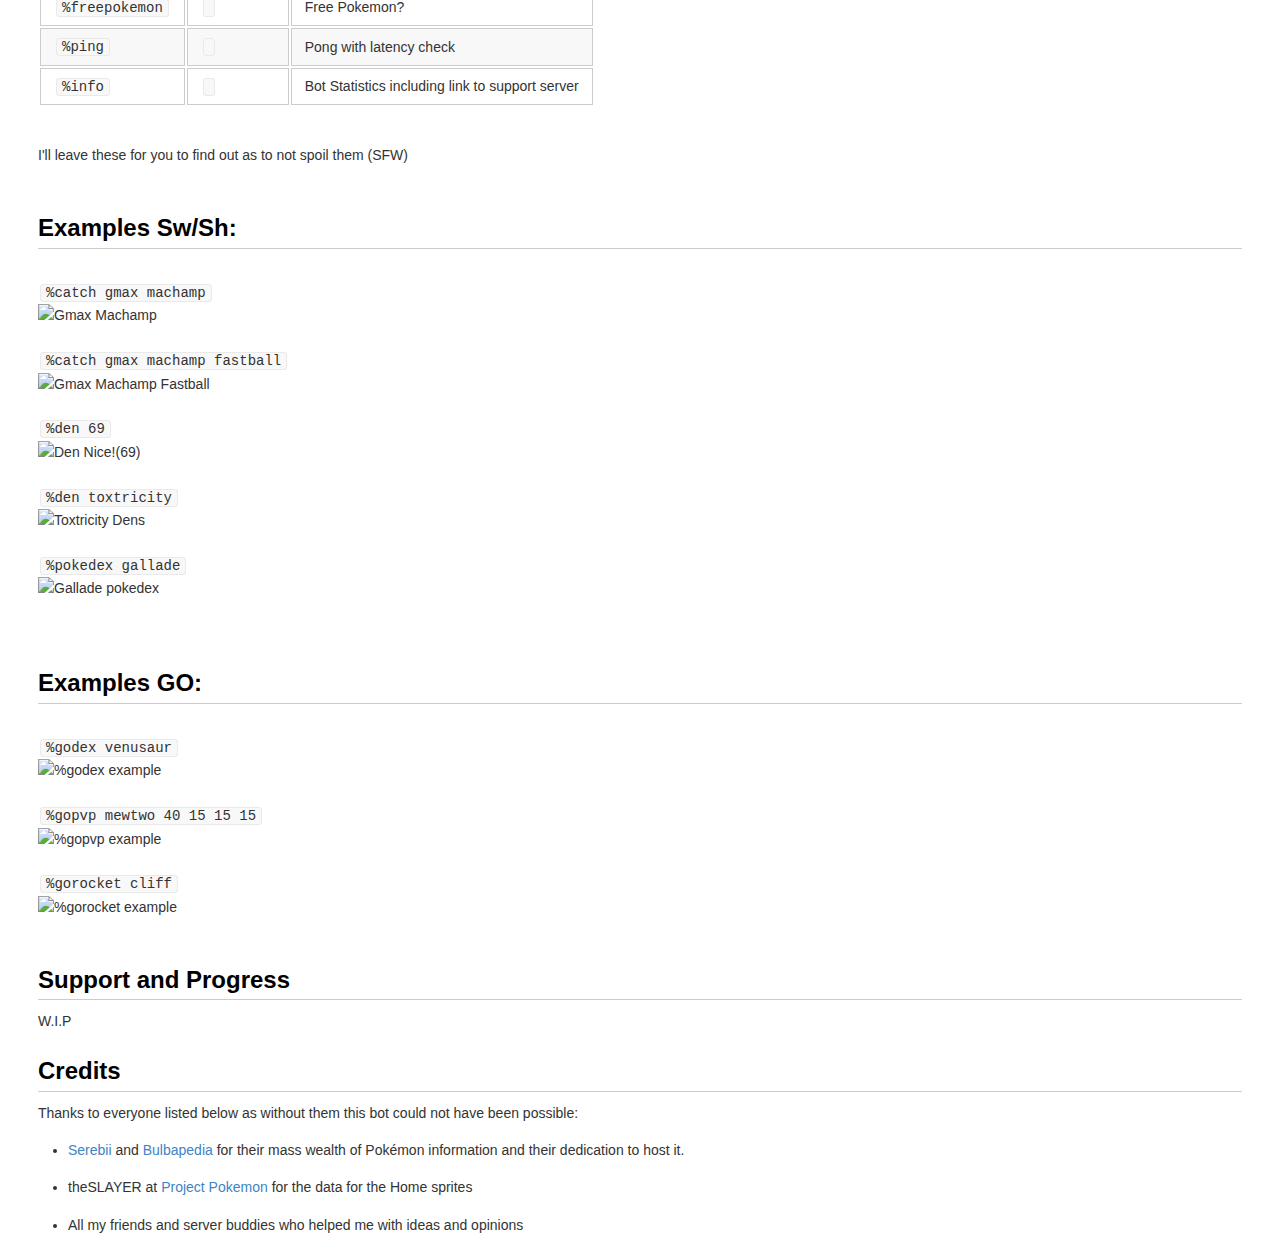
==== commit a851a9d5: "Update index.html" ====
--- a/NexusZ/index.html
+++ b/NexusZ/index.html
@@ -52,7 +52,7 @@
 	</tr>
 <tr>
 		<td><code class="language-plaintext highlighter-rouge">%ball</code></td>
-		<td><code class="language-plaintext highlighter-rouge">(Form) [Pokemon] (Ball)</code></td>
+		<td><code class="language-plaintext highlighter-rouge">[Ball]</code></td>
 		<td>Shows a summary of a Poké-ball’s statistics and animations </td>
 	</tr>
 <tr>
@@ -106,6 +106,11 @@
 		<td><code class="language-plaintext highlighter-rouge">[Pokemon] [Atk_IV] [Def_IV] [HP_IV]</code></td>
 		<td>Shows the example before and after of purifying a shadow Pokemon.</td>
 	</tr>
+  <tr>
+		<td><code class="language-plaintext highlighter-rouge">%gotohome</code></td>
+		<td><code class="language-plaintext highlighter-rouge">[Pokemon] (form) [Level] [Atk_IV] [Def_IV] [HP_IV]</code></td>
+		<td>Shows a rough estimation of Pokemon transfer from Go to Home Stat Translation.</td>
+	</tr>
 </tbody>
 </table>
 </p>
@@ -141,6 +146,11 @@
 		<td><code class="language-plaintext highlighter-rouge">%ping</code></td>
 		<td><code class="language-plaintext highlighter-rouge"></code></td>
 		<td>Pong with latency check</td>
+	</tr>
+ 	 <tr>
+		<td><code class="language-plaintext highlighter-rouge">%info</code></td>
+		<td><code class="language-plaintext highlighter-rouge"></code></td>
+		<td>Bot Statistics including link to support server</td>
 	</tr>
 </tbody>
 </table>
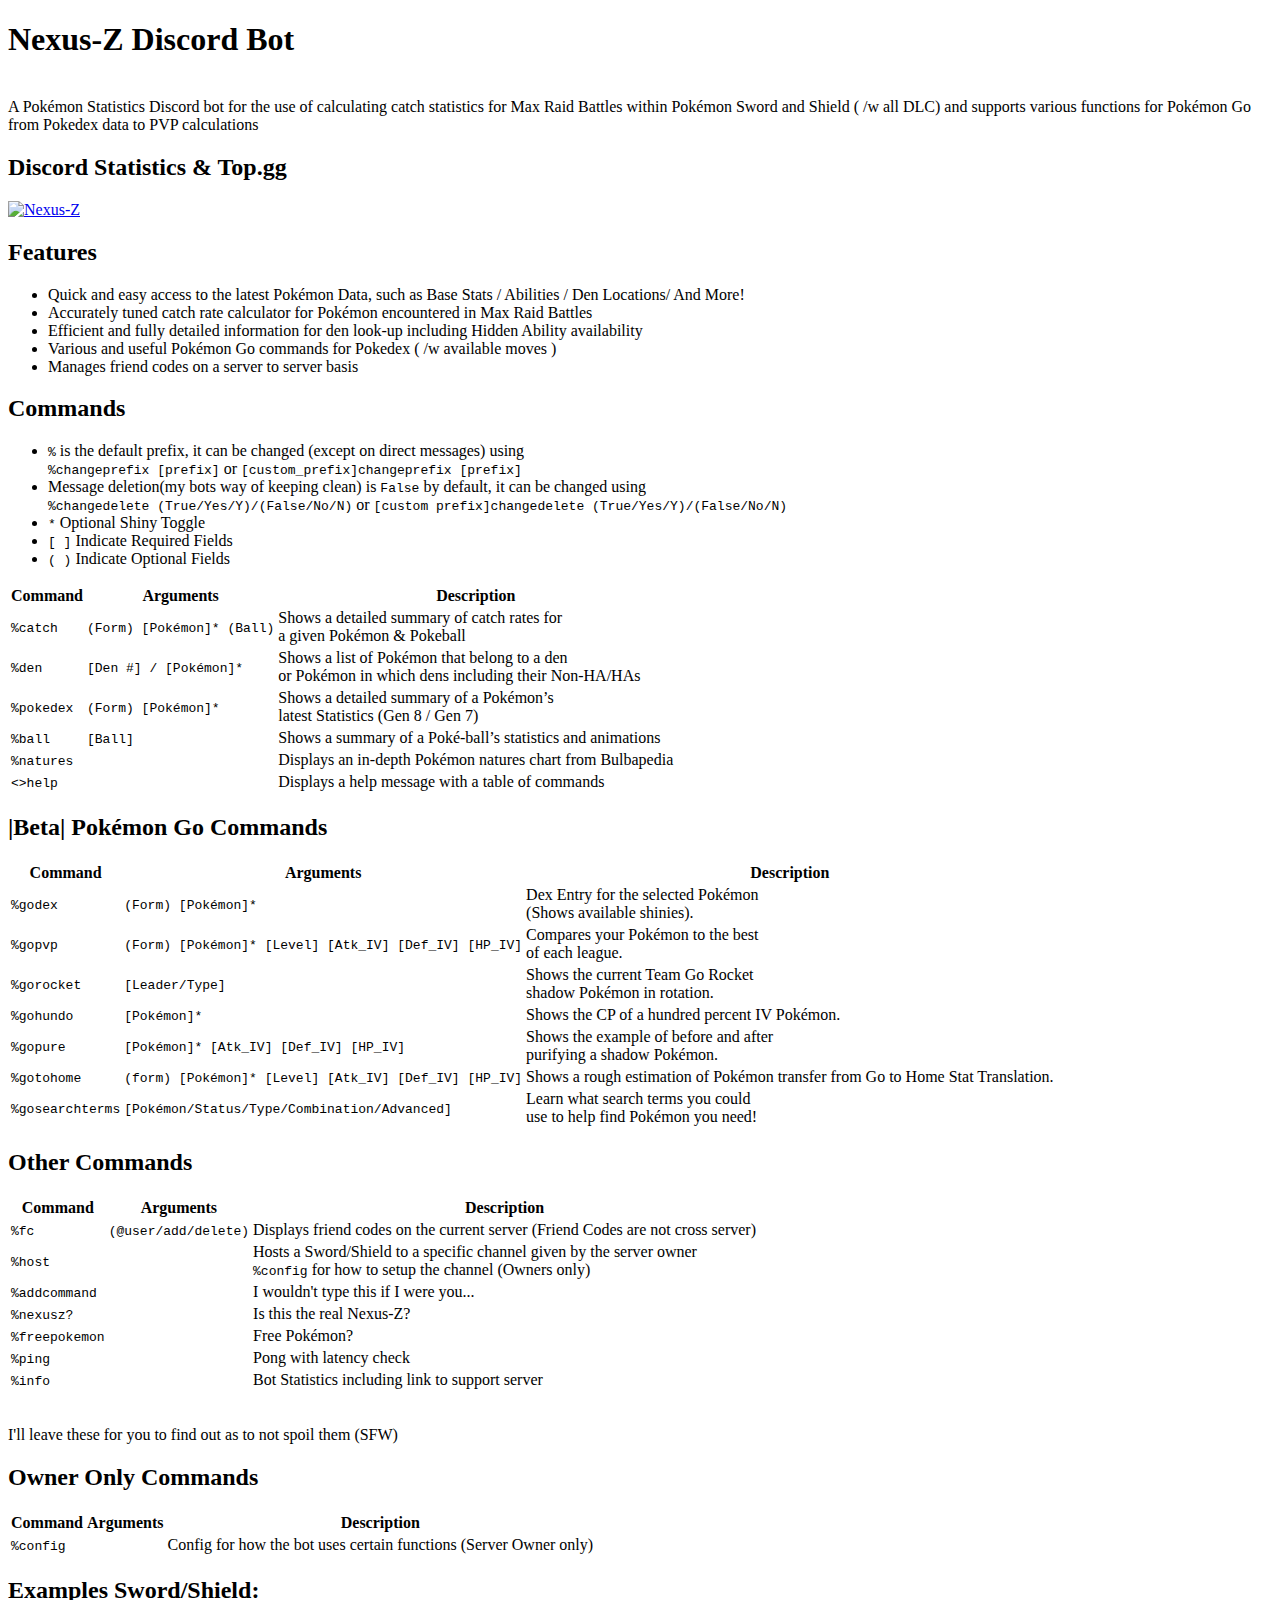
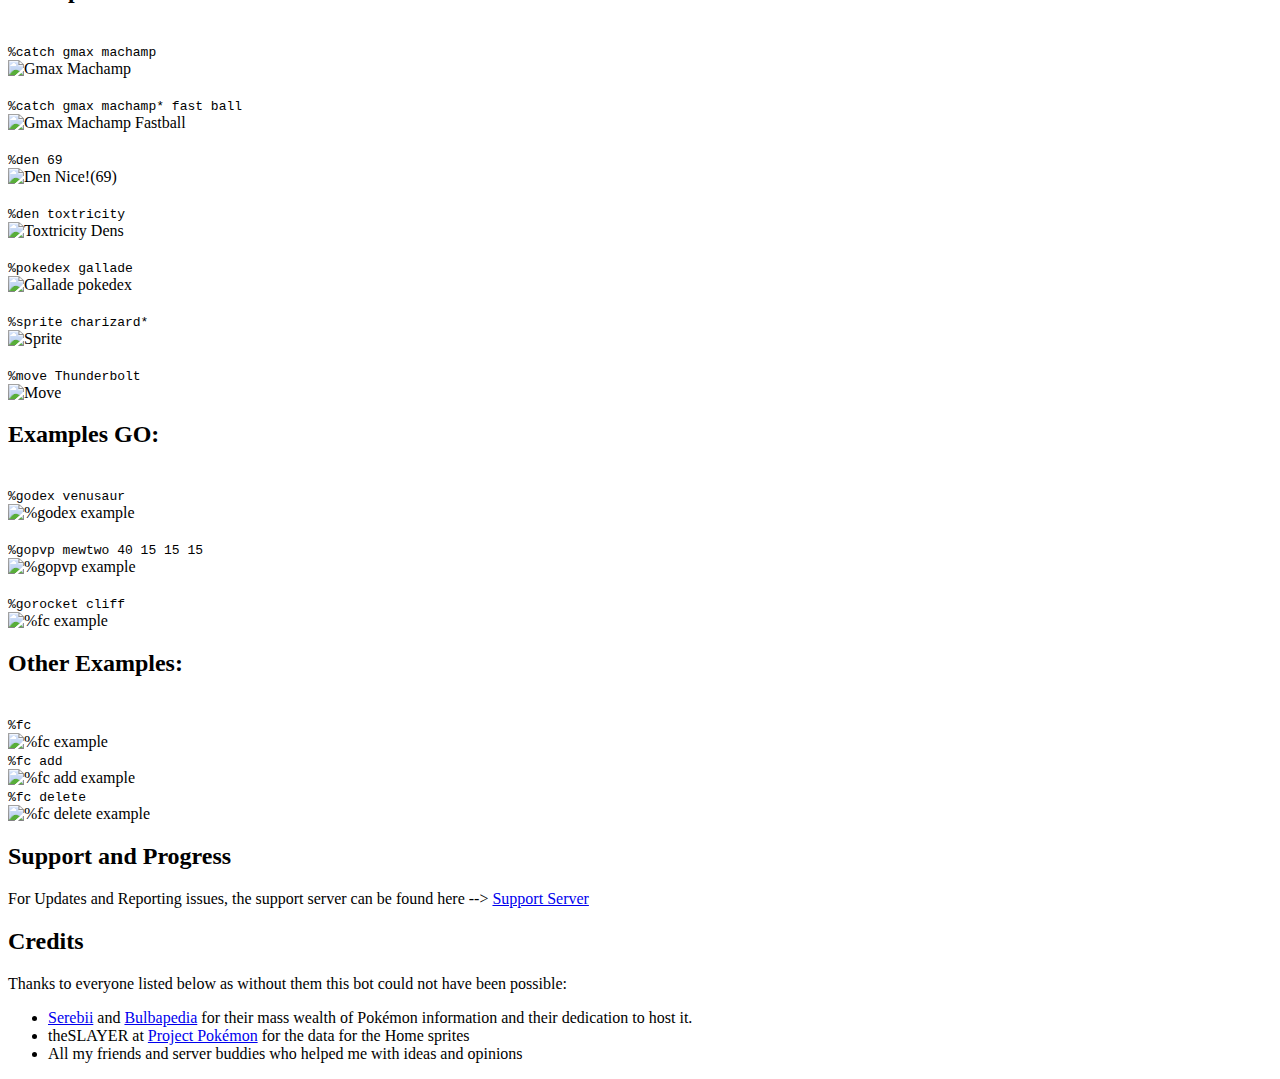
==== commit 3b6a3e07: "Update index.html" ====
--- a/NexusZ/index.html
+++ b/NexusZ/index.html
@@ -1,219 +1,209 @@
 <!DOCTYPE html>
 <html>
 <head>
- <link rel="stylesheet" href="styles.css">
 <body>
 <h1>Nexus-Z Discord Bot</h1>
-<br>
-A Pokemon Statistics Discord bot for the use of calculating catch statistics for Max Raid Battles within Pokemon Sword and Shield (including Isle of Armor and The Crown Tundra)
-<br>
-
-<h2>Discord Statistics & Top.gg</h2>
-
-<a href="https://top.gg/bot/674716932720558101" >
-  <img src="https://top.gg/api/widget/674716932720558101.svg" alt="Nexus-Z" />
-</a>
-
+<p><br /> A Pok&eacute;mon Statistics Discord bot for the use of calculating catch statistics for Max Raid Battles within Pok&eacute;mon Sword and Shield ( /w all DLC) and supports various functions for Pok&eacute;mon Go from Pokedex data to PVP calculations</p>
+<h2>Discord Statistics &amp; Top.gg</h2>
+<p><a href="https://top.gg/bot/674716932720558101"> <img src="https://top.gg/api/widget/674716932720558101.svg" alt="Nexus-Z" /> </a></p>
 <h2>Features</h2>
 <ul>
-	<li>Quick and easy access to the latest Pokemon Data, such as Base Stats / Abilities / Den Locations/ And More!
-	<li>Accurately tuned catch rate calculator for Pokemon encountered in Max Raid Battles
-	<li>Effiecent and fully detailed information for den look-up including Hidden Ability availability
+<li>Quick and easy access to the latest Pok&eacute;mon Data, such as Base Stats / Abilities / Den Locations/ And More!</li>
+<li>Accurately tuned catch rate calculator for Pok&eacute;mon encountered in Max Raid Battles</li>
+<li>Efficient and fully detailed information for den look-up including Hidden Ability availability</li>
+<li>Various and useful Pok&eacute;mon Go commands for Pokedex ( /w available moves )</li>
+<li>Manages friend codes on a server to server basis</li>
 </ul>
-<br>
 <h2>Commands</h2>
-	<li><code class="language-plaintext highlighter-rouge">%</code> is the default prefix, it can be changed using <code class="language-plaintext highlighter-rouge">%changeprefix [prefix]</code>or<code class="language-plaintext highlighter-rouge">[custom prefix]changeprefix [prefix]</code></li>
-    <li><code class="language-plaintext highlighter-rouge">[ ]</code> Indicate Required Fields</li>
-	<li><code class="language-plaintext highlighter-rouge">( )</code> Indicate Optional Fields</li>
-
-<table>
-<thead>
-	<tr>
-		<th>Command</th>
-		<th>Arguments</th>
-		<th>Description</th>
-	</tr>
-</thead>
-<tbody>	
-	<tr>
-		<td><code class="language-plaintext highlighter-rouge">%catch</code></td>
-		<td><code class="language-plaintext highlighter-rouge">(Form) [Pokemon] (Ball)</code></td>
-		<td>Shows a detailed summary of catch rates for a given Pokémon & Ball</td>
-	</tr>
-	<tr>
-		<td><code class="language-plaintext highlighter-rouge">%den</code></td>
-		<td><code class="language-plaintext highlighter-rouge">[Den #] / [Pokemon]</code></td>
-		<td>Shows a list of Pokémon that belong to a den or Pokemon in which dens including their Non-HA/HAs</td>
-	</tr>
-<tr>
-		<td><code class="language-plaintext highlighter-rouge">%pokedex</code></td>
-		<td><code class="language-plaintext highlighter-rouge">(Form) [Pokemon]</code></td>
-		<td>Shows a detailed summary of a Pokémon’s latest Statistics (Gen 8 / Gen 7)</td>
-	</tr>
-<tr>
-		<td><code class="language-plaintext highlighter-rouge">%ball</code></td>
-		<td><code class="language-plaintext highlighter-rouge">[Ball]</code></td>
-		<td>Shows a summary of a Poké-ball’s statistics and animations </td>
-	</tr>
-<tr>
-		<td><code class="language-plaintext highlighter-rouge">%natures</code></td>
-		<td><code class="language-plaintext highlighter-rouge"></code></td>
-		<td>Displays an in-depth Pokémon natures chart from Bulbapedia</td>
-	</tr>
-<tr>
-		<td><code class="language-plaintext highlighter-rouge"><>help</code></td>
-		<td><code class="language-plaintext highlighter-rouge"></code></td>
-		<td>Displays a help message with a table of commands</td>
-	</tr>
+<ul>
+<li><code>%</code> is the default prefix, it can be changed (except on direct messages) using <br /><code>%changeprefix [prefix]</code> or <code>[custom_prefix]changeprefix [prefix]</code></li>
+<li>Message deletion(my bots way of keeping clean) is <code>False</code> by default, it can be changed using <br /><code>%changedelete (True/Yes/Y)/(False/No/N)</code> or <code>[custom prefix]changedelete (True/Yes/Y)/(False/No/N)</code></li>
+<li><code>*</code> Optional Shiny Toggle</li>
+<li><code>[ ]</code> Indicate Required Fields</li>
+<li><code>( )</code> Indicate Optional Fields</li>
+</ul>
+<table>
+<thead>
+<tr>
+<th>Command</th>
+<th>Arguments</th>
+<th>Description</th>
+</tr>
+</thead>
+<tbody>
+<tr>
+<td><code>%catch</code></td>
+<td><code>(Form) [Pok&eacute;mon]* (Ball)</code></td>
+<td>Shows a detailed summary of catch rates for <br /> a given Pok&eacute;mon &amp; Pokeball</td>
+</tr>
+<tr>
+<td><code>%den</code></td>
+<td><code>[Den #] / [Pok&eacute;mon]*</code></td>
+<td>Shows a list of Pok&eacute;mon that belong to a den <br /> or Pok&eacute;mon in which dens including their Non-HA/HAs</td>
+</tr>
+<tr>
+<td><code>%pokedex</code></td>
+<td><code>(Form) [Pok&eacute;mon]*</code></td>
+<td>Shows a detailed summary of a Pok&eacute;mon&rsquo;s <br /> latest Statistics (Gen 8 / Gen 7)</td>
+</tr>
+<tr>
+<td><code>%ball</code></td>
+<td><code>[Ball]</code></td>
+<td>Shows a summary of a Pok&eacute;-ball&rsquo;s statistics and animations</td>
+</tr>
+<tr>
+<td><code>%natures</code></td>
+<td></td>
+<td>Displays an in-depth Pok&eacute;mon natures chart from Bulbapedia</td>
+</tr>
+<tr>
+<td><code>&lt;&gt;help</code></td>
+<td></td>
+<td>Displays a help message with a table of commands</td>
+</tr>
 </tbody>
 </table>
-</p>
-<p>
-<br>
-<h2> |Beta| Pokemon Go Commands</h2>
-<br>
-<table>
-<thead>
-	<tr>
-		<th>Command</th>
-		<th>Arguments</th>
-		<th>Description</th>
-	</tr>
-</thead>
-<tbody>	
-	<tr>
-		<td><code class="language-plaintext highlighter-rouge">%godex</code></td>
-		<td><code class="language-plaintext highlighter-rouge">(Form) [Pokemon]</code></td>
-		<td>Dex Entry for the selected pokemon (Shows available shinies).</td>
-	</tr>
-	<tr>
-		<td><code class="language-plaintext highlighter-rouge">%gopvp</code></td>
-		<td><code class="language-plaintext highlighter-rouge">(Form) [Pokemon] [Level] [Atk_IV] [Def_IV] [HP_IV]</code></td>
-		<td>Compares your pokemon to the best of each league.</td>
-	</tr>
-	<tr>
-		<td><code class="language-plaintext highlighter-rouge">%gorocket</code></td>
-		<td><code class="language-plaintext highlighter-rouge">[Leader/Type]</code></td>
-		<td>Shows the current Team Go Rocket shadow Pokemon in rotation.</td>
-	</tr>
-  <tr>
-		<td><code class="language-plaintext highlighter-rouge">%gohundo</code></td>
-		<td><code class="language-plaintext highlighter-rouge">[Pokemon]</code></td>
-		<td>Shows the CP of a hundred percent IV Pokemon.</td>
-	</tr>
-  <tr>
-		<td><code class="language-plaintext highlighter-rouge">%gopure</code></td>
-		<td><code class="language-plaintext highlighter-rouge">[Pokemon] [Atk_IV] [Def_IV] [HP_IV]</code></td>
-		<td>Shows the example before and after of purifying a shadow Pokemon.</td>
-	</tr>
-  <tr>
-		<td><code class="language-plaintext highlighter-rouge">%gotohome</code></td>
-		<td><code class="language-plaintext highlighter-rouge">[Pokemon] (form) [Level] [Atk_IV] [Def_IV] [HP_IV]</code></td>
-		<td>Shows a rough estimation of Pokemon transfer from Go to Home Stat Translation.</td>
-	</tr>
+<h2>|Beta| Pok&eacute;mon Go Commands</h2>
+<table>
+<thead>
+<tr>
+<th>Command</th>
+<th>Arguments</th>
+<th>Description</th>
+</tr>
+</thead>
+<tbody>
+<tr>
+<td><code>%godex</code></td>
+<td><code>(Form) [Pok&eacute;mon]*</code></td>
+<td>Dex Entry for the selected Pok&eacute;mon<br />(Shows available shinies).</td>
+</tr>
+<tr>
+<td><code>%gopvp</code></td>
+<td><code>(Form) [Pok&eacute;mon]* [Level] [Atk_IV] [Def_IV] [HP_IV]</code></td>
+<td>Compares your Pok&eacute;mon to the best<br />of each league.</td>
+</tr>
+<tr>
+<td><code>%gorocket</code></td>
+<td><code>[Leader/Type]</code></td>
+<td>Shows the current Team Go Rocket<br />shadow Pok&eacute;mon in rotation.</td>
+</tr>
+<tr>
+<td><code>%gohundo</code></td>
+<td><code>[Pok&eacute;mon]*</code></td>
+<td>Shows the CP of a hundred percent IV Pok&eacute;mon.</td>
+</tr>
+<tr>
+<td><code>%gopure</code></td>
+<td><code>[Pok&eacute;mon]* [Atk_IV] [Def_IV] [HP_IV]</code></td>
+<td>Shows the example of before and after<br />purifying a shadow Pok&eacute;mon.</td>
+</tr>
+<tr>
+<td><code>%gotohome</code></td>
+<td><code>(form) [Pok&eacute;mon]* [Level] [Atk_IV] [Def_IV] [HP_IV]</code></td>
+<td>Shows a rough estimation of Pok&eacute;mon transfer from Go to Home Stat Translation.</td>
+</tr>
+<tr>
+<td><code>%gosearchterms</code></td>
+<td><code>[Pok&eacute;mon/Status/Type/Combination/Advanced]</code></td>
+<td>Learn what search terms you could<br />use to help find Pok&eacute;mon you need!</td>
+</tr>
 </tbody>
 </table>
-</p>
-<p>
-<br>
 <h2>Other Commands</h2>
-<br>
-<table>
-<thead>
-	<tr>
-		<th>Command</th>
-		<th>Arguments</th>
-		<th>Description</th>
-	</tr>
-</thead>
-<tbody>	
-	<tr>
-		<td><code class="language-plaintext highlighter-rouge">%addcommand</code></td>
-		<td><code class="language-plaintext highlighter-rouge"></code></td>
-		<td>I wouldn't type this if I were you...</td>
-	</tr>
-	<tr>
-		<td><code class="language-plaintext highlighter-rouge">%nexusz?</code></td>
-		<td><code class="language-plaintext highlighter-rouge"></code></td>
-		<td>Is this the real Nexus-Z?</td>
-	</tr>
-  	<tr>
-		<td><code class="language-plaintext highlighter-rouge">%freepokemon</code></td>
-		<td><code class="language-plaintext highlighter-rouge"></code></td>
-		<td>Free Pokemon?</td>
-	</tr>
-	<tr>
-		<td><code class="language-plaintext highlighter-rouge">%ping</code></td>
-		<td><code class="language-plaintext highlighter-rouge"></code></td>
-		<td>Pong with latency check</td>
-	</tr>
- 	 <tr>
-		<td><code class="language-plaintext highlighter-rouge">%info</code></td>
-		<td><code class="language-plaintext highlighter-rouge"></code></td>
-		<td>Bot Statistics including link to support server</td>
-	</tr>
+<table>
+<thead>
+<tr>
+<th>Command</th>
+<th>Arguments</th>
+<th>Description</th>
+</tr>
+</thead>
+<tbody>
+<tr>
+<td><code>%fc</code></td>
+<td><code>(@user/add/delete)</code></td>
+<td>Displays friend codes on the current server (Friend Codes are not cross server)</td>
+</tr>
+<tr>
+<td><code>%host</code></td>
+<td></td>
+<td>Hosts a Sword/Shield to a specific channel given by the server owner<br /><code>%config</code> for how to setup the channel (Owners only)</td>
+</tr>
+<tr>
+<td><code>%addcommand</code></td>
+<td></td>
+<td>I wouldn't type this if I were you...</td>
+</tr>
+<tr>
+<td><code>%nexusz?</code></td>
+<td></td>
+<td>Is this the real Nexus-Z?</td>
+</tr>
+<tr>
+<td><code>%freepokemon</code></td>
+<td></td>
+<td>Free Pok&eacute;mon?</td>
+</tr>
+<tr>
+<td><code>%ping</code></td>
+<td></td>
+<td>Pong with latency check</td>
+</tr>
+<tr>
+<td><code>%info</code></td>
+<td></td>
+<td>Bot Statistics including link to support server</td>
+</tr>
 </tbody>
 </table>
-<br>
-I'll leave these for you to find out as to not spoil them (SFW)
-<br>
-<br>
-<h2>Examples Sw/Sh:</h2>
-<br>
-<code class="language-plaintext highlighter-rouge">%catch gmax machamp</code>
-<br>
-<img src="https://raw.githubusercontent.com/Sollisnexus/Sollisnexus.github.io/master/NexusZ/machampgmax.png" alt="Gmax Machamp">
-<br>
-<br>
-<code class="language-plaintext highlighter-rouge">%catch gmax machamp fastball</code>
-<br>
-<img src="https://raw.githubusercontent.com/Sollisnexus/Sollisnexus.github.io/master/NexusZ/machampgmaxfastball.png" alt="Gmax Machamp Fastball">
-<br>
-<br>
-<code class="language-plaintext highlighter-rouge">%den 69</code>
-<br>
-<img src="https://raw.githubusercontent.com/Sollisnexus/Sollisnexus.github.io/master/NexusZ/den69.png" alt="Den Nice!(69)">
-<br>
-<br>
-<code class="language-plaintext highlighter-rouge">%den toxtricity</code>
-<br>
-<img src="https://raw.githubusercontent.com/Sollisnexus/Sollisnexus.github.io/master/NexusZ/dentoxtricity.png" alt="Toxtricity Dens">
-<br>
-<br>
-<code class="language-plaintext highlighter-rouge">%pokedex gallade</code>
-<br>
-<img src="https://raw.githubusercontent.com/Sollisnexus/Sollisnexus.github.io/master/NexusZ/pokedexgallade.png" alt="Gallade pokedex">
-<br>
-<br>
-<br>
+<p><br /> I'll leave these for you to find out as to not spoil them (SFW) </p>
+
+<h2>Owner Only Commands</h2>
+<table>
+<thead>
+<tr>
+<th>Command</th>
+<th>Arguments</th>
+<th>Description</th>
+</tr>
+</thead>
+<tbody>
+<tr>
+<td><code>%config</code></td>
+<td></td>
+<td>Config for how the bot uses certain functions (Server Owner only)</td>
+</tr>
+</table>
+
+<h2>Examples Sword/Shield:</h2>
+<p><br /> <code>%catch gmax machamp</code> <br /><img src="https://raw.githubusercontent.com/Sollisnexus/Sollisnexus.github.io/master/NexusZ/machampgmax.png" alt="Gmax Machamp" />
+<br /> <br /> <code>%catch gmax machamp* fast ball</code> <br /> <img src="https://raw.githubusercontent.com/Sollisnexus/Sollisnexus.github.io/master/NexusZ/machampgmaxfastball.png" alt="Gmax Machamp Fastball" />
+<br /> <br /> <code>%den 69</code> <br /> <img src="https://raw.githubusercontent.com/Sollisnexus/Sollisnexus.github.io/master/NexusZ/den69.png" alt="Den Nice!(69)" />
+<br /> <br /> <code>%den toxtricity</code> <br /> <img src="https://raw.githubusercontent.com/Sollisnexus/Sollisnexus.github.io/master/NexusZ/dentoxtricity.png" alt="Toxtricity Dens" />
+<br /> <br /> <code>%pokedex gallade</code> <br /> <img src="https://raw.githubusercontent.com/Sollisnexus/Sollisnexus.github.io/master/NexusZ/pokedexgallade.png" alt="Gallade pokedex" />
+<br /> <br /> <code>%sprite charizard*</code> <br /> <img src="https://raw.githubusercontent.com/Sollisnexus/Sollisnexus.github.io/master/NexusZ/sprite.png" alt="Sprite" />
+<br /> <br /> <code>%move Thunderbolt</code> <br /> <img src="https://raw.githubusercontent.com/Sollisnexus/Sollisnexus.github.io/master/NexusZ/move.png" alt="Move" /></p>
+
 <h2>Examples GO:</h2>
-<br>
-<code class="language-plaintext highlighter-rouge">%godex venusaur</code>
-<br>
-<img src="https://raw.githubusercontent.com/Sollisnexus/Sollisnexus.github.io/master/NexusZ/venusaurdexexample.png" alt="%godex example">
-<br>
-<br>
-<code class="language-plaintext highlighter-rouge">%gopvp mewtwo 40 15 15 15</code>
-<br>
-<img src="https://raw.githubusercontent.com/Sollisnexus/Sollisnexus.github.io/master/NexusZ/gopvpmewtwoexample.png" alt="%gopvp example">
-<br>
-<br>
-<code class="language-plaintext highlighter-rouge">%gorocket cliff</code>
-<br>
-<img src="https://raw.githubusercontent.com/Sollisnexus/Sollisnexus.github.io/master/NexusZ/cliffexample3.png" alt="%gorocket example">
-<br>
-<br>
-	
+<p><br /> <code>%godex venusaur</code> <br /> <img src="https://raw.githubusercontent.com/Sollisnexus/Sollisnexus.github.io/master/NexusZ/venusaurdexexample.png" alt="%godex example" />
+<br /> <br /> <code>%gopvp mewtwo 40 15 15 15</code> <br /> <img src="https://raw.githubusercontent.com/Sollisnexus/Sollisnexus.github.io/master/NexusZ/gopvpmewtwoexample.png" alt="%gopvp example" />
+<br /> <br /> <code>%gorocket cliff</code> <br /> <img src="https://raw.githubusercontent.com/Sollisnexus/Sollisnexus.github.io/master/NexusZ/cliffexample3.png" alt="%fc example" /> <br /></p>
+
+<h2>Other Examples:</h2>
+<p><br /> <code>%fc </code> <br /> <img src="https://raw.githubusercontent.com/Sollisnexus/Sollisnexus.github.io/master/NexusZ/fcexample.png" alt="%fc example" />
+<br /> <code>%fc add </code> <br /> <img src="https://raw.githubusercontent.com/Sollisnexus/Sollisnexus.github.io/master/NexusZ/fcaddexample.png" alt="%fc add example" />
+<br /> <code>%fc delete </code> <br /> <img src="https://raw.githubusercontent.com/Sollisnexus/Sollisnexus.github.io/master/NexusZ/fcdeleteexample.png" alt="%fc delete example" /> <br /></p>
+
 <h2>Support and Progress</h2>
-W.I.P
-<br>
+<p>For Updates and Reporting issues, the support server can be found here --> <a href="https://discord.gg/FqZ5KnT"> Support Server</a></p>
 <h2>Credits</h2>
-Thanks to everyone listed below as without them this bot could not have been possible:
+<p>Thanks to everyone listed below as without them this bot could not have been possible:</p>
 <ul>
-	<li><a href="https://www.serebii.net/">Serebii</a> and <a href="https://bulbapedia.bulbagarden.net/wiki/Main_Page">Bulbapedia</a> for their mass wealth of Pokémon information and their dedication to host it.
-	<li>theSLAYER at <a href="https://projectpokemon.org/">Project Pokemon</a> for the data for the Home sprites
-	<li>All my friends and server buddies who helped me with ideas and opinions
-<ul>
+<li><a href="https://www.serebii.net/">Serebii</a> and <a href="https://bulbapedia.bulbagarden.net/wiki/Main_Page">Bulbapedia</a> for their mass wealth of Pok&eacute;mon information and their dedication to host it.</li>
+<li>theSLAYER at <a href="https://projectPok&eacute;mon.org/">Project Pok&eacute;mon</a> for the data for the Home sprites</li>
+<li>All my friends and server buddies who helped me with ideas and opinions</li>
+</ul>
 </p>
 </body>
 </html>
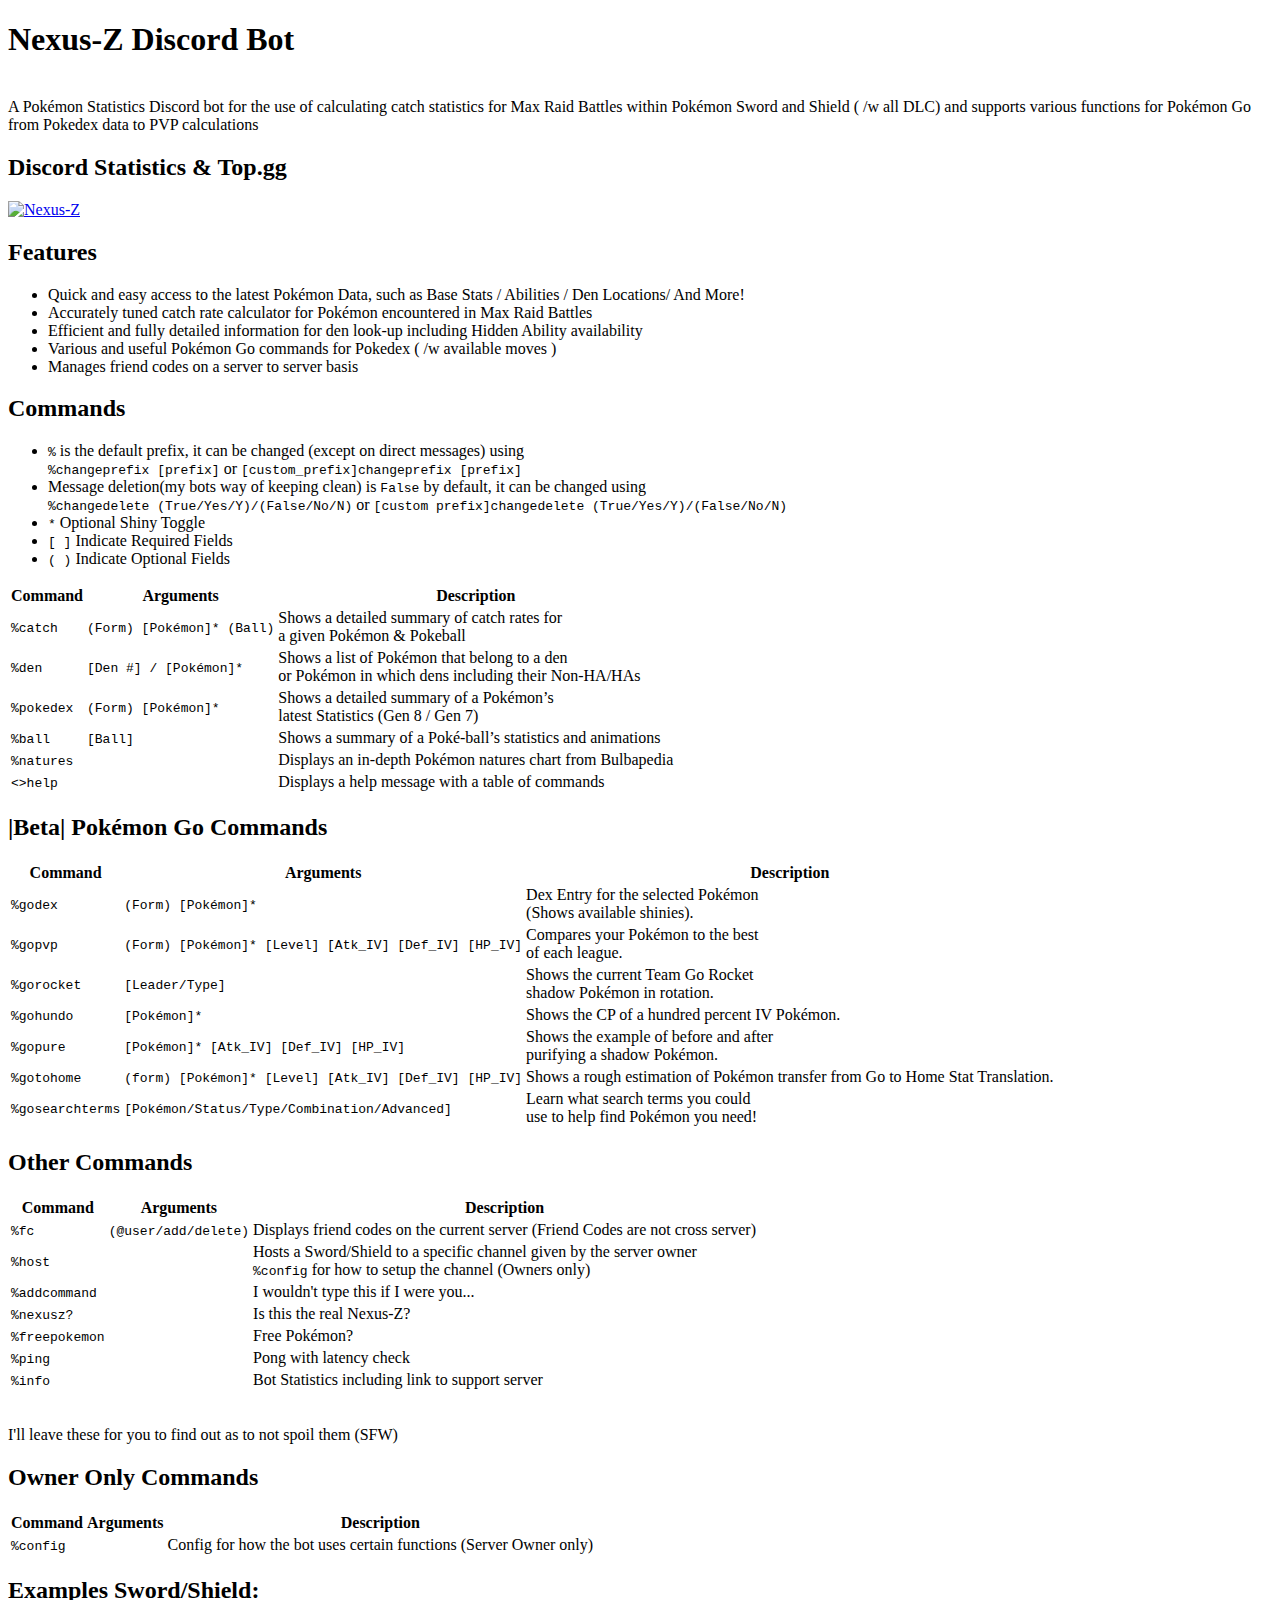
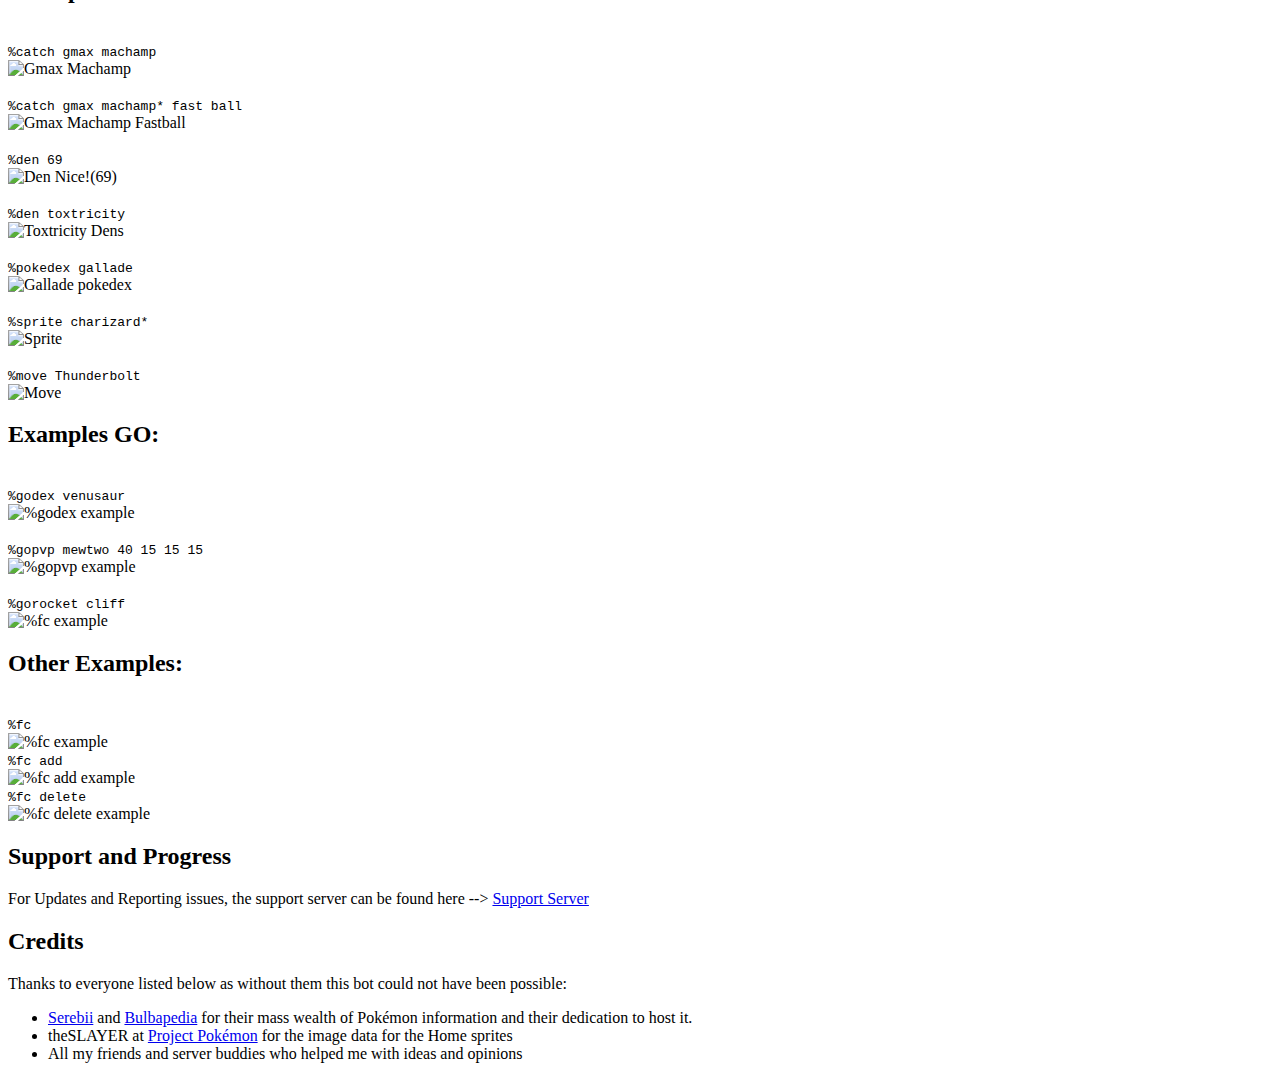
==== commit 944d8faf: "Update index.html" ====
--- a/NexusZ/index.html
+++ b/NexusZ/index.html
@@ -19,8 +19,8 @@
 <li><code>%</code> is the default prefix, it can be changed (except on direct messages) using <br /><code>%changeprefix [prefix]</code> or <code>[custom_prefix]changeprefix [prefix]</code></li>
 <li>Message deletion(my bots way of keeping clean) is <code>False</code> by default, it can be changed using <br /><code>%changedelete (True/Yes/Y)/(False/No/N)</code> or <code>[custom prefix]changedelete (True/Yes/Y)/(False/No/N)</code></li>
 <li><code>*</code> Optional Shiny Toggle</li>
-<li><code>[ ]</code> Indicate Required Fields</li>
-<li><code>( )</code> Indicate Optional Fields</li>
+<li><code>[ ]</code> Indicate Required Fields </li>
+<li><code>( )</code> Indicate Optional Fields </li>
 </ul>
 <table>
 <thead>
@@ -201,7 +201,7 @@
 <p>Thanks to everyone listed below as without them this bot could not have been possible:</p>
 <ul>
 <li><a href="https://www.serebii.net/">Serebii</a> and <a href="https://bulbapedia.bulbagarden.net/wiki/Main_Page">Bulbapedia</a> for their mass wealth of Pok&eacute;mon information and their dedication to host it.</li>
-<li>theSLAYER at <a href="https://projectPok&eacute;mon.org/">Project Pok&eacute;mon</a> for the data for the Home sprites</li>
+<li>theSLAYER at <a href="https://projectPok&eacute;mon.org/">Project Pok&eacute;mon</a> for the image data for the Home sprites</li>
 <li>All my friends and server buddies who helped me with ideas and opinions</li>
 </ul>
 </p>
